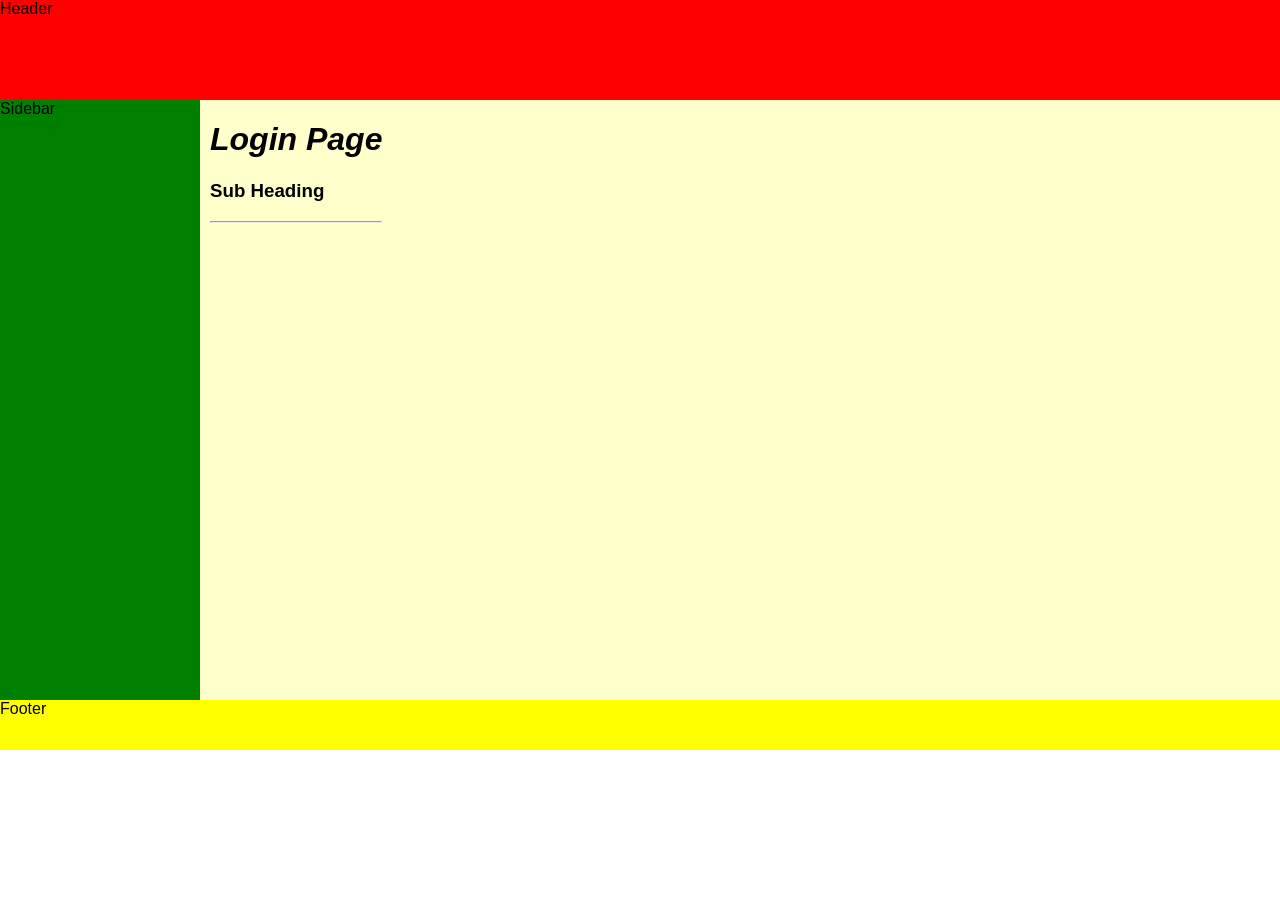
==== index_v1.html @ 5c4d1a58 "Add files via upload" ====
<!DOCTYPE html>
<html lang="en">

<head>
	<meta charset="utf-8">
		
	<meta name="Author" content="Mr Foulds">
	<meta name="Keywords" content="HTML, CSS, PHP, SQL, JavaScript">
	<meta name="Description" content="13CSI Music Database">
	
	<title>Music Database</title>
		
	<link rel="stylesheet" href="css/style.css"/>
			
</head>

	<!-- main webpage content starts here -->  
  <body>
  
	<div class="grid-container">
	
	<div class="header">Header</div>
	
	<div class="sidebar">Sidebar</div>
	
	<div class="content">
		<div class="scroll-area">
		
		<h1><center>Login Page</center></h1>
		
		<h3>Sub Heading</h3>
		<hr></hr>
		<p></p>
		</div>
    </div>
	
	<div class="footer">Footer</div>
    
	</div>
	
  </body>
</html>
---- css/style.css ----
/* CSS files add styling rules to your content */

body {
  font-family: helvetica, arial, sans-serif;
  margin: 0;
}

h1 {
  font-style: italic;
  color: #black;
}

.grid-container {
  display: grid;
  grid-template-columns: 200px auto;
  grid-template-rows: 100px 600px 50px;
  height: 100vh;
}

.header {
  box-sizing: border-box;
  background-color: red;
  grid-columns-start: 1;
  grid-column-end: span 3;
}

.sidebar {
  background-color: green;
}

.content {
  box-sizing: border-box;
  background-color: #ffffcc;
  position: relative;
  padding-left: 10px;
  grid-column-end: span 2;
}

.scroll-area {
  position: absolute;
  height: 100%;
  overflow: auto;
}

.footer {
  background-color: yellow;
  grid-column-end: span 3;
}
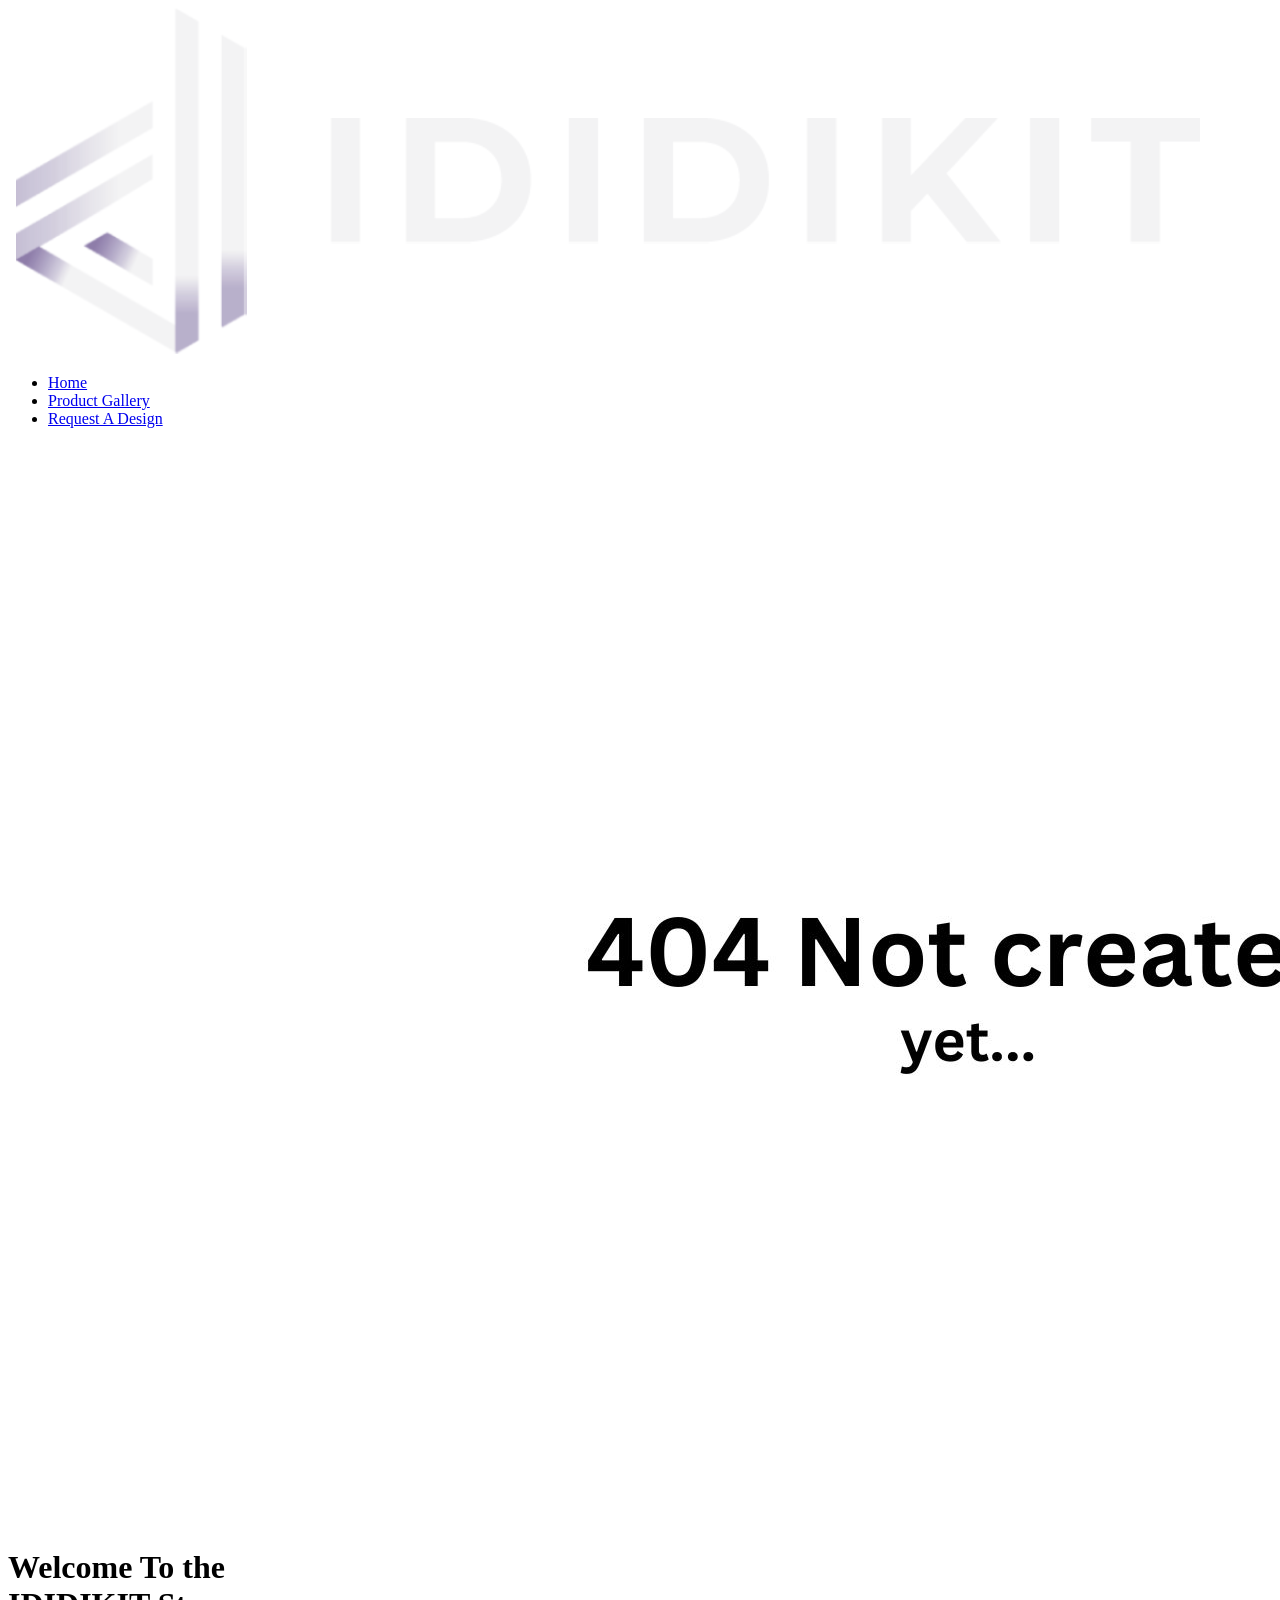
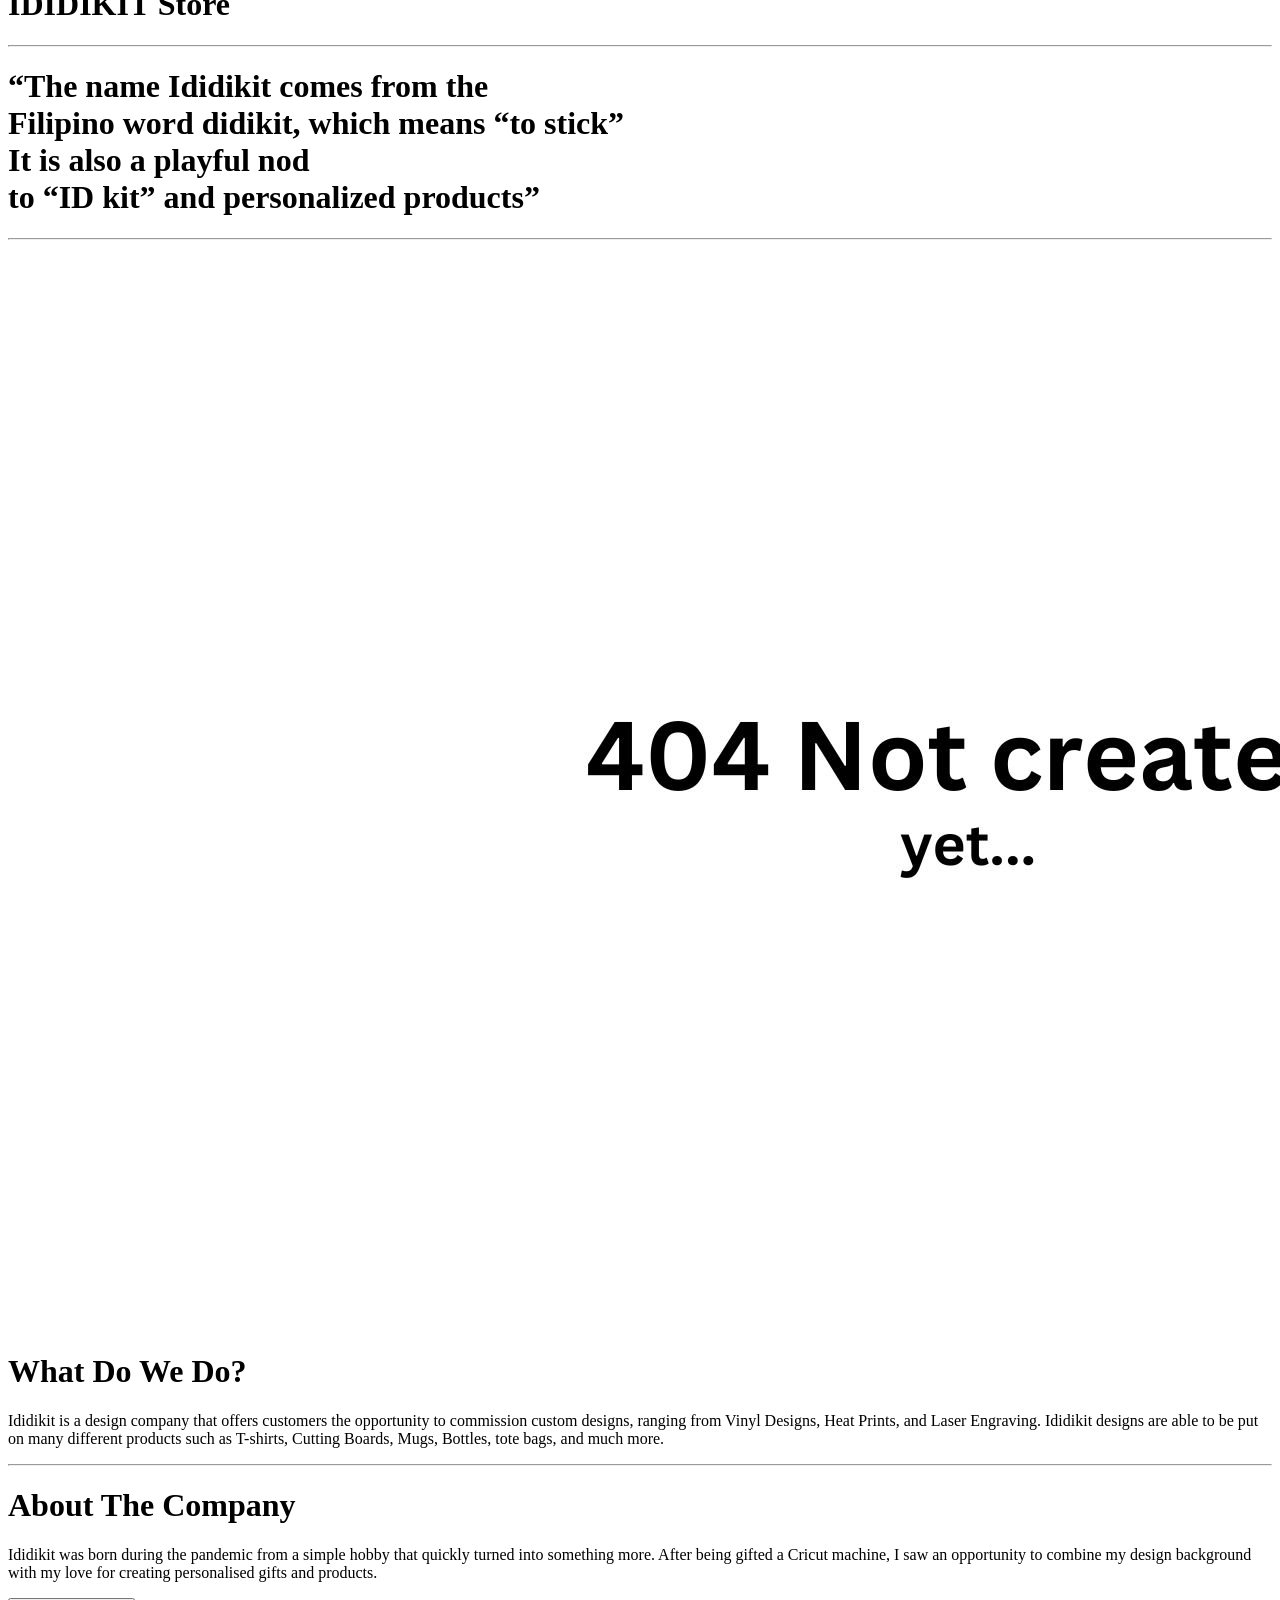
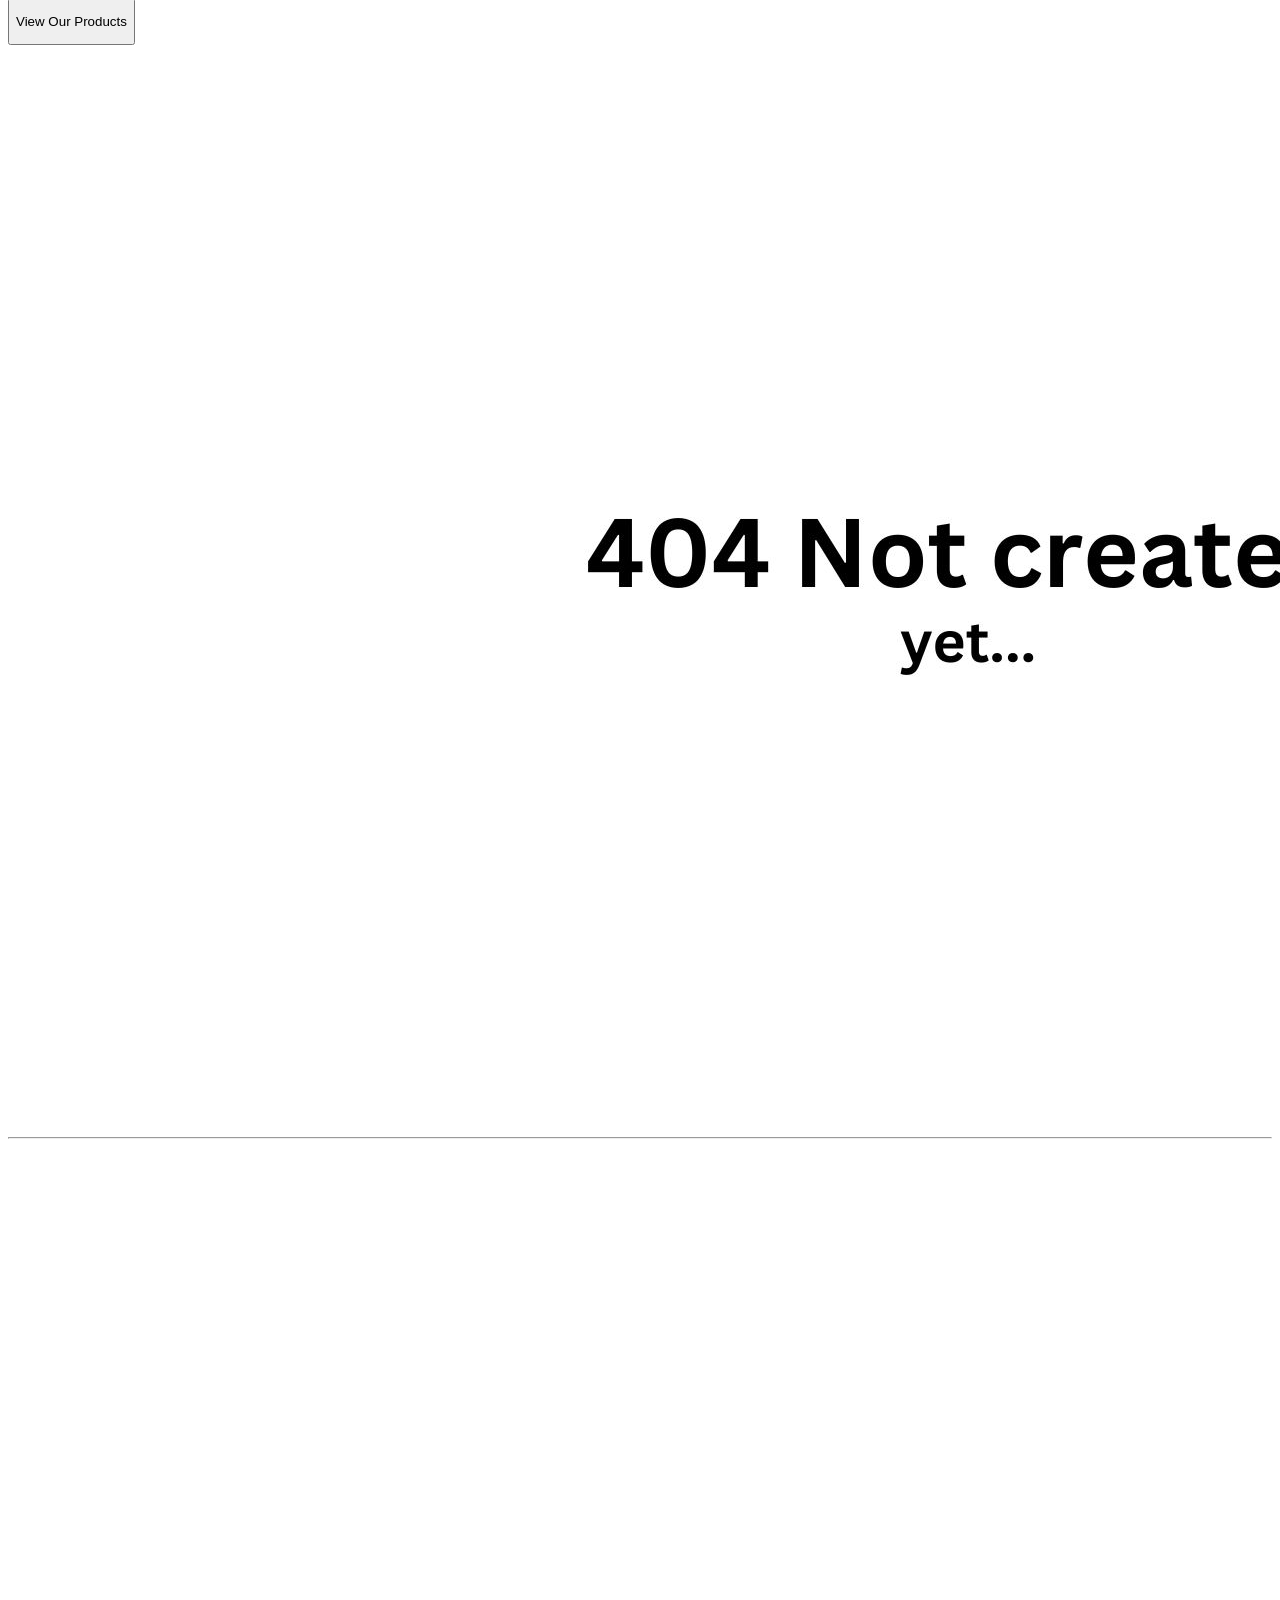
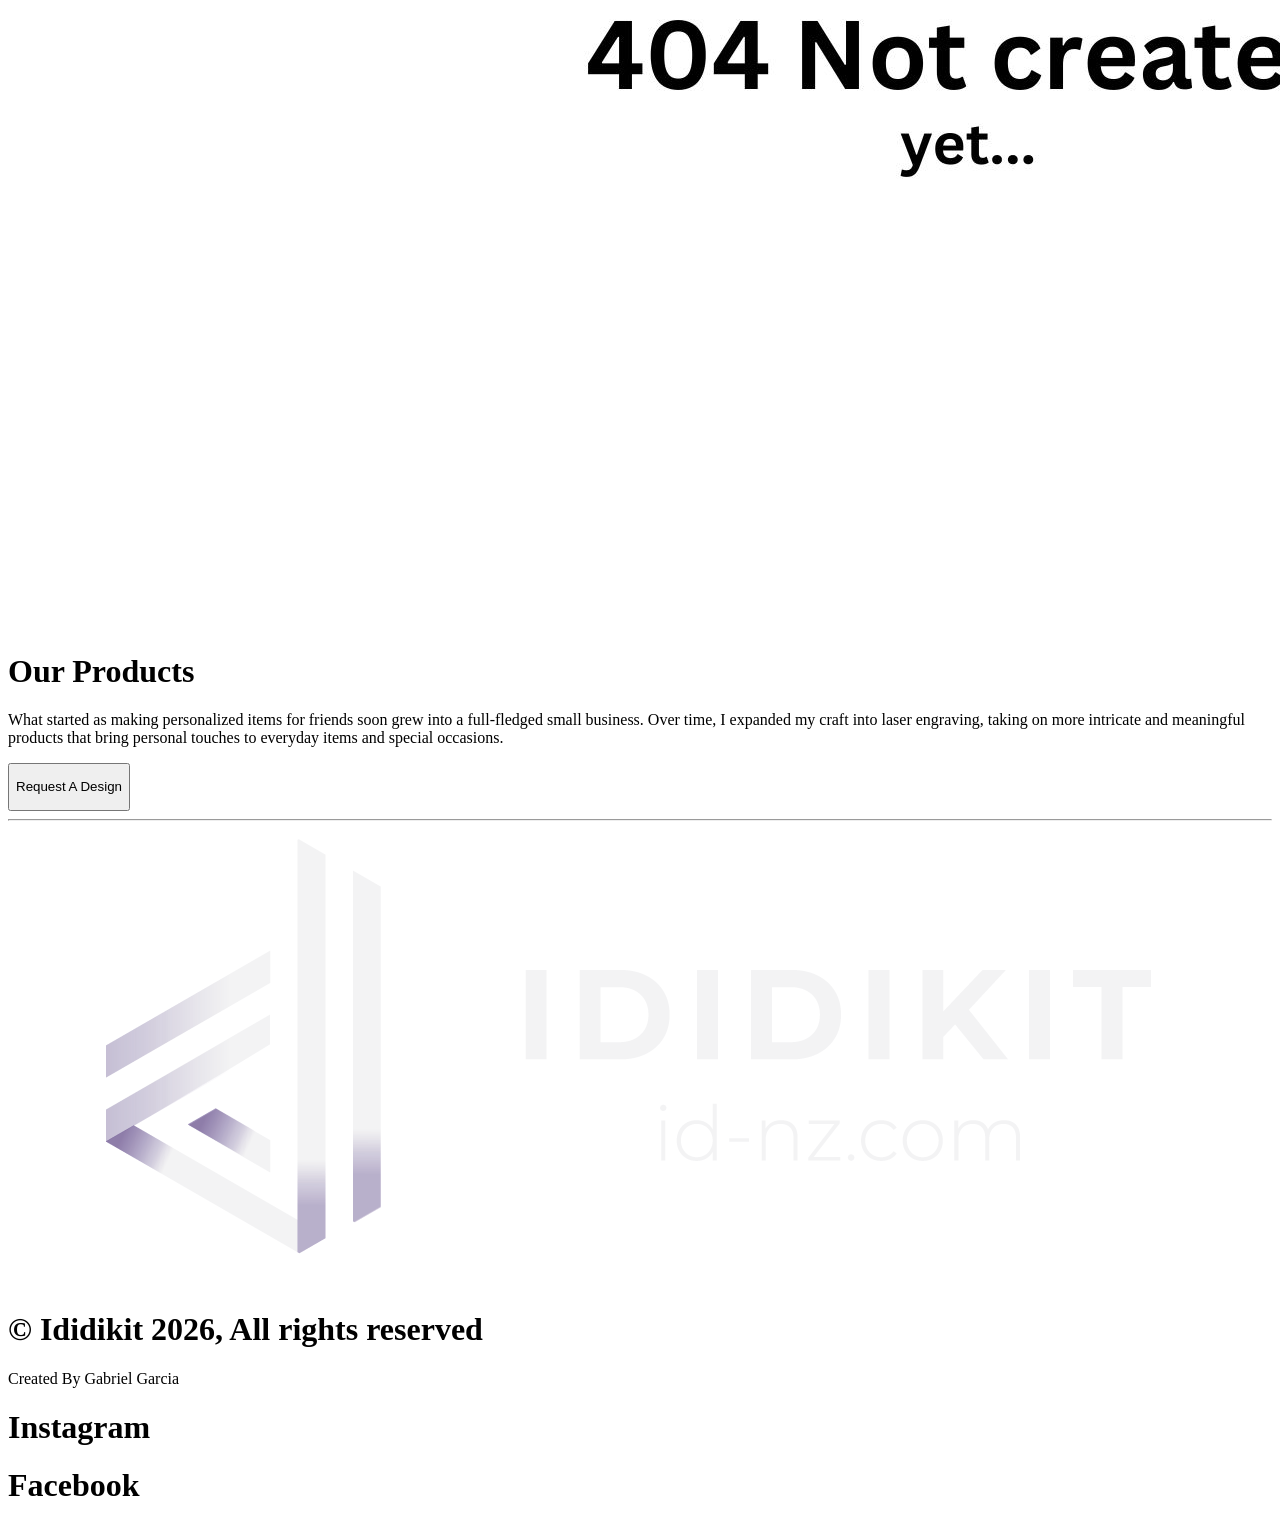
==== commit ea9a7129: "Update and rename index_V1.html to index_v1.html" ====
--- a/index_v1.html
+++ b/index_v1.html
@@ -1,42 +1,108 @@
-<!DOCTYPE html>
-<html lang="en">
-
-<head>
-	<meta charset="utf-8">
-		
-	<meta name="Author" content="Mr Foulds">
-	<meta name="Keywords" content="HTML, CSS, PHP, SQL, JavaScript">
-	<meta name="Description" content="13CSI Music Database">
-	
-	<title>Music Database</title>
-		
-	<link rel="stylesheet" href="css/style.css"/>
-			
-</head>
-
-	<!-- main webpage content starts here -->  
-  <body>
-  
-	<div class="grid-container">
-	
-	<div class="header">Header</div>
-	
-	<div class="sidebar">Sidebar</div>
-	
-	<div class="content">
-		<div class="scroll-area">
-		
-		<h1><center>Login Page</center></h1>
-		
-		<h3>Sub Heading</h3>
-		<hr></hr>
-		<p></p>
-		</div>
-    </div>
-	
-	<div class="footer">Footer</div>
-    
-	</div>
-	
-  </body>
-</html>+<!DOCTYPE HTML>
+<!-- 
+ Programmer: Gabriel Garcia
+ Date created: 10/06/25
+ Version: 0.1
+-->
+
+<html lang="en">  
+<head>
+    <title>IDIDIKIT Website</title><!-- Metadata and title -->
+    <link rel="icon" type="image/x-icon" href="" >
+        <meta charset="utf-8">	
+        <meta name="Keyword" content="Ididikit, NZ, Custom Design, Request, laser engraving, Vinyl Printing, Commission"/>
+        <meta name="Author" content="Gabriel Zeaph Garcia"/>
+        <meta name="Description" content="This website is made to showcase the products created by the NZ based company IDIDIKIT"/>
+        <meta name="Viewport" content="Width=Device-width, initial-scale=1"/>
+        <link rel="stylesheet" href="css/style_v1.css">  
+    </head>
+
+<Body>
+    <div class="grid-container">
+	<div class="nav" id="thetop">
+		<div><a href="index_V1.html"><img src="images\ididikitLogoHorizontal.png" alt="Ididikit Logo" id="idklogo"></a></div>
+		<div>    
+			<ul>
+				<li><div class="activepage"><a href="index_v1.html">Home</a></div></li>
+				<li><a href="index_v1.html">Product Gallery</a></li>
+				<li><a href="index_v1.html">Request A Design</a></li>
+			</ul>	
+		</div>   
+	</div> <!--nav div end -->
+		<div class="header">
+			<img src="images\404NotCreated.jpg" alt="Image of an IDIDIKIT Product" id="headerimage">
+			<div id="headertextbox">
+				<h1 id="headertext">Welcome To the<br> IDIDIKIT Store</h1>
+			</div>
+		</div> <!-- header div end -->
+        <div class="content">
+		
+		<hr>
+			<div id="quotetext">
+			<h1>“The name Ididikit comes from the <br> Filipino word didikit, which means “to stick” <br>It is also a playful nod <br>to “ID kit” and personalized products”</h1>
+			</div>
+		<hr>
+			<div class="textimgcontainer">
+				<div class="imagecontainerhomeLeft">
+				<img src="images\404NotCreated.jpg" alt="Image of an IDIDIKIT Product" id="Productimage">
+				</div>
+				<div class="textcontainercenter">
+					<h1>What Do We Do?</h1>
+					<p id="centertext">Ididikit is a design company that offers customers the opportunity to commission custom designs, ranging from Vinyl Designs, Heat Prints, and Laser Engraving. Ididikit designs are able to be put on many different products such as T-shirts, Cutting Boards, Mugs, Bottles, tote bags, and much more.</p>
+				</div>
+			</div>
+			<hr>
+		<div class="textimgcontainer">
+			<div class="textcontainer">
+				<h1>About The Company</h1>
+				<p>Ididikit was born during the pandemic from a simple hobby that quickly turned into something more. After being gifted a Cricut machine, I saw an opportunity to combine my design background with my love for creating personalised gifts and products.</p>
+
+				<div class="buttoncontainer"><button class="IDIDButton"><p>View Our Products</p></button></div>
+			</div>
+			<div class="imagecontainerhome">
+				<img src="images\404NotCreated.jpg" alt="Image of an IDIDIKIT Product" id="Productimage">
+			</div>
+		</div>
+		<hr>
+		
+		<div class="textimgcontainer">
+			<div class="imagecontainerhomeLeft">
+				<img src="images\404NotCreated.jpg" alt="Image of an IDIDIKIT Product" id="Productimage">
+			</div>
+			<div class="textcontainer">
+				<h1>Our Products</h1>
+				<p>What started as making personalized items for friends soon grew into a full-fledged small business. Over time, I expanded my craft into laser engraving, taking on more intricate and meaningful products that bring personal touches to everyday items and special occasions.</p>
+				<div class="buttoncontainer"><button class="IDIDButton"><p>Request A Design</p></button></div>
+			</div>
+		</div>
+		<hr>
+        </div> <!-- content div ending -->
+		
+        <div class="footer"><!-- this is the footer -->
+				<div class="footerelementbox">
+					<div id="footerimg">
+						<img src="images\ididikit-01.png" alt="Ididikit Long" id="IDimagefooter">
+					</div>
+
+					<div id="footertextflex">
+						<h1 class="footertextheader">&copy; Ididikit 2026, All rights reserved</h1>
+						<p class="footertext">Created By Gabriel Garcia</p>
+					</div>
+
+					<div class="footerflex">
+						<div class="footerlinkflex">
+							<h1 class="footertextheader">Instagram</h1></a>
+						</div>
+
+						<div class="footerlinkflex">
+							
+							<h1 class="footertextheader">Facebook</h1></a>
+						</div>
+					</div>
+				</div>
+		</div>
+
+    </div> <!-- grid contaner div end -->
+
+</Body>
+</html>
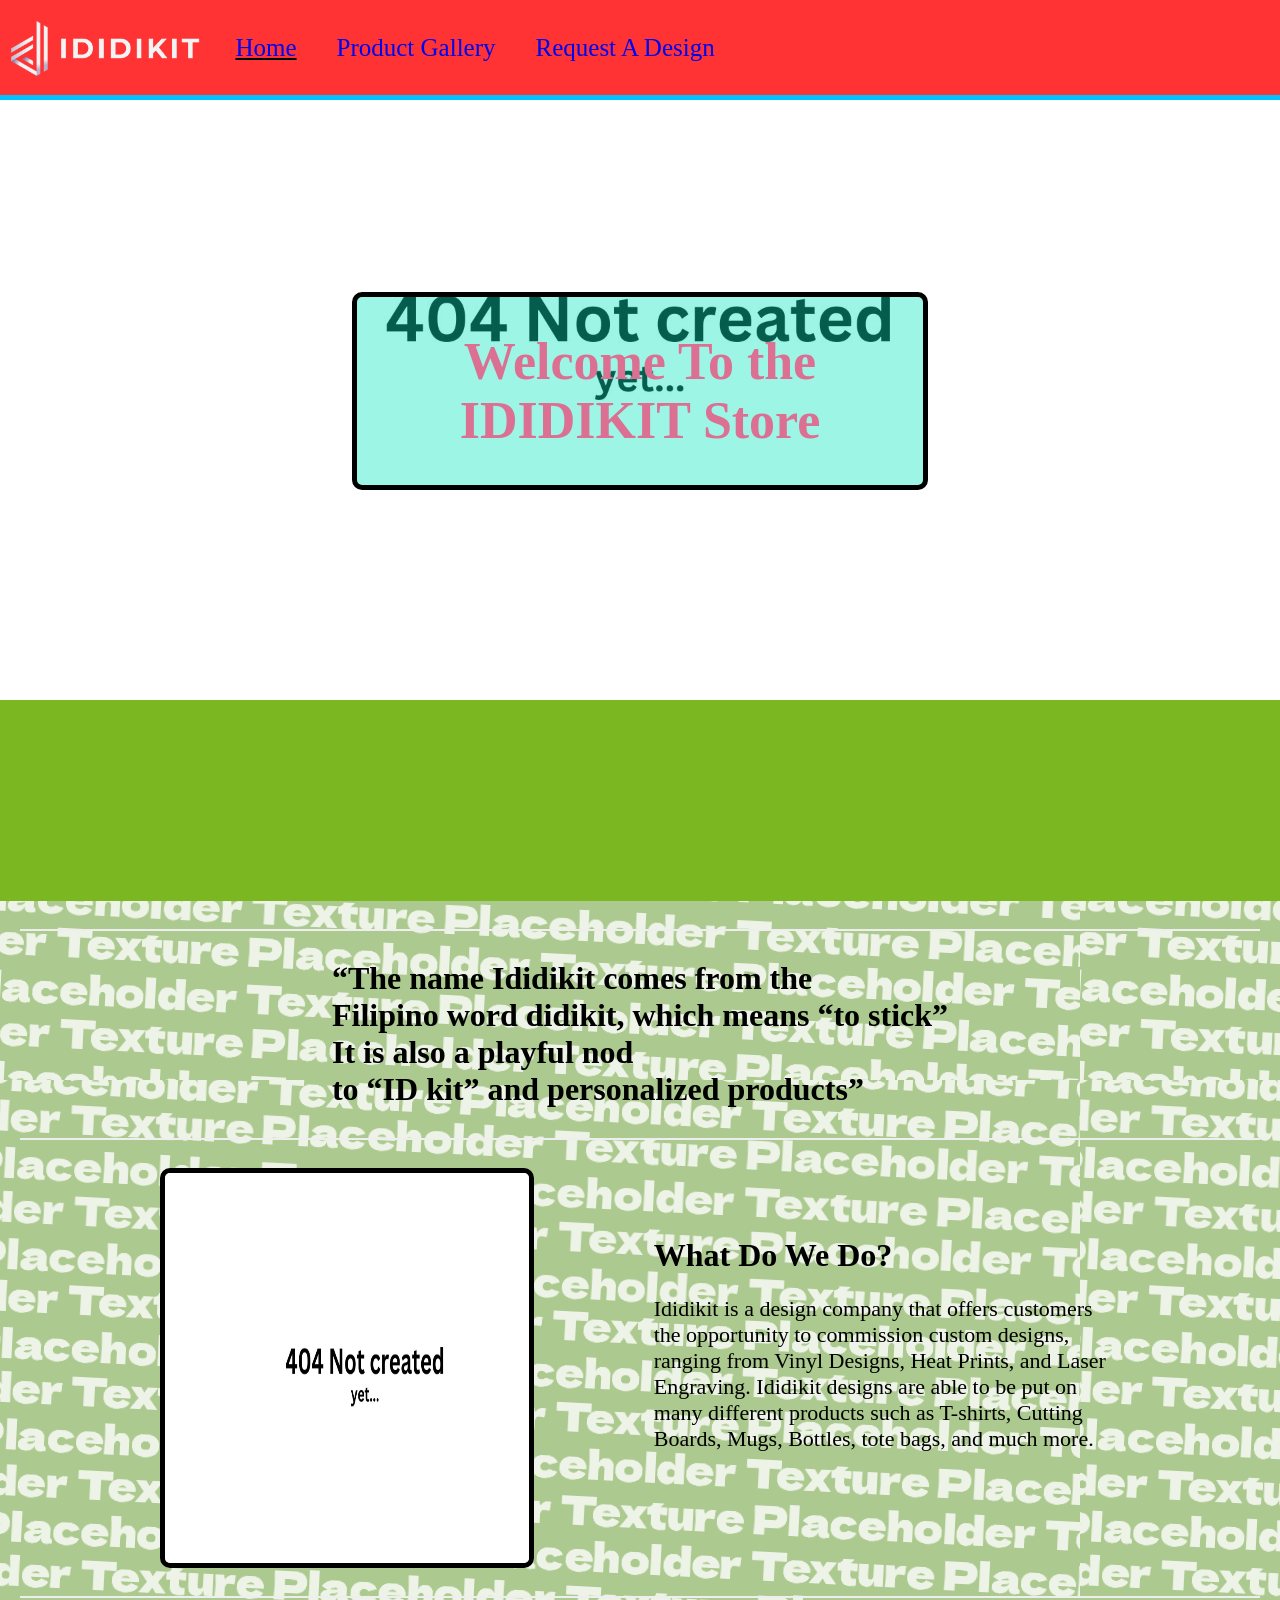
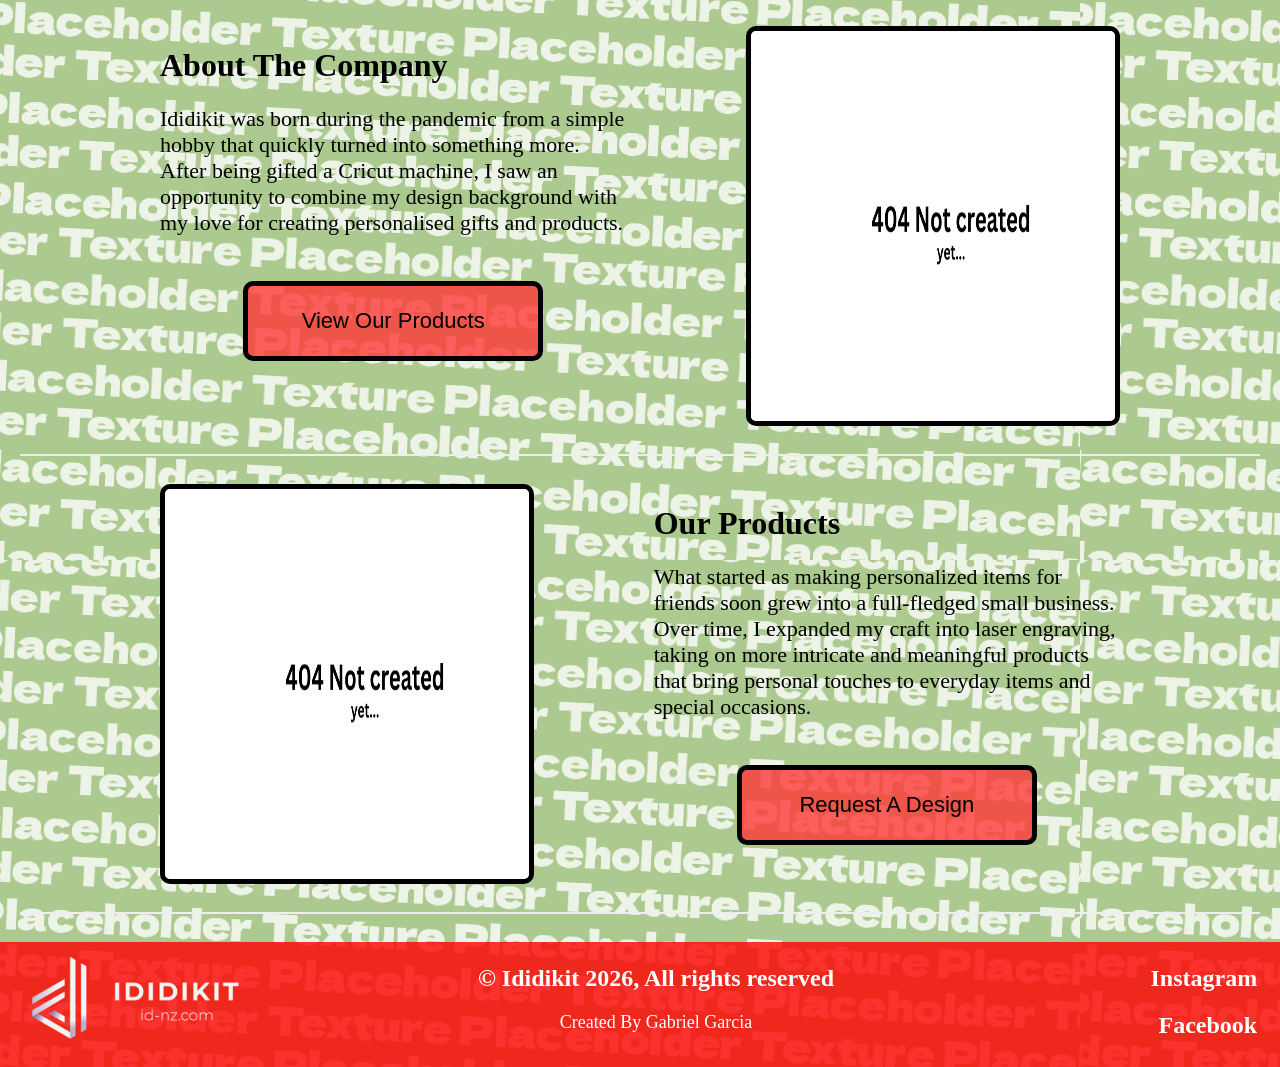
==== commit 718eb621: "Added stage 1 v1 files" ====
--- a/index_v1.html
+++ b/index_v1.html
@@ -20,7 +20,7 @@
 <Body>
     <div class="grid-container">
 	<div class="nav" id="thetop">
-		<div><a href="index_V1.html"><img src="images\ididikitLogoHorizontal.png" alt="Ididikit Logo" id="idklogo"></a></div>
+		<div><a href="index_v1.html"><img src="images\ididikitLogoHorizontal.png" alt="Ididikit Logo" id="idklogo"></a></div>
 		<div>    
 			<ul>
 				<li><div class="activepage"><a href="index_v1.html">Home</a></div></li>
@@ -105,4 +105,4 @@
     </div> <!-- grid contaner div end -->
 
 </Body>
-</html>
+</html>
--- a/css/style_v1.css
+++ b/css/style_v1.css
@@ -0,0 +1,369 @@
+
+
+/* variable fonts */
+:root{
+	--black: black;
+	--kccblue:#43A7DB;
+	--backtotop: #d33c1f ;
+	--backtotopshade: #a13520 ;
+	--kccgreen: #7BB720; 
+	--kccyellow: #f3b12b;
+	--tcred: #1A1853;
+	--tcblue: #BA2124;
+}
+
+/* controls grid sizes */
+.grid-container { 
+	display: grid;
+	grid-template-columns: auto;
+	grid-template-rows: 100px 89vh auto 125px;
+	height: 200px;
+	
+}
+
+body {
+	margin: 0;
+	background-color: #acc98f;
+	background-image: url(../images/Textureplaceholder.png);
+}
+
+.header {
+    box-sizing: border-box;
+	background-color: var(--kccgreen);
+	grid-column-start: 1;
+	grid-column-end: span 2;
+}
+
+.nav { 
+	box-sizing: border-box;
+	background-color: rgba(255, 0, 0, 0.8) ;
+	grid-column-start: 1;
+	grid-column-end: span 2;
+	z-index: 99;
+	border-bottom: 5px solid rgb(0, 195, 255);
+	align-items: center;
+	display: flex;
+}
+
+.content {
+	margin: 20px;
+	grid-column-end: span 2;
+}
+
+html {
+	scroll-behavior: smooth;
+}
+
+.activepage {
+	text-decoration: underline;
+}
+
+
+.footer {
+	background-color: rgba(255, 0, 0, 0.8);
+	grid-column-end: span 2;
+	padding-left: 10px;
+	text-align: center;
+	padding-top: 15px;
+	padding: 1%;
+	z-index: 4;
+	color: white;
+}
+
+ul {
+	display: inline;
+	list-style: none;
+	padding: 0px;
+}
+
+ul li {
+	font-size: 25px;
+	font-family: "Sigmar", serif;
+	font-weight: 100;
+	font-style: normal;
+	display: inline-block;
+	margin-right: -4px;
+	position: relative;
+	padding: 22.5px 20px 21.5px; /*styling the navbar */
+}
+
+a {
+	text-decoration: none;
+}
+
+p {
+	font-size: 22px;
+	margin-top: 0;
+}
+
+h1 {
+	font-size: 32px;
+}
+
+#IDimagefooter {
+	height: 90px;
+	width: auto;
+}
+
+
+
+a:hover{color:#b5b5b5}
+
+#headerimage {
+	position: absolute;
+    top: -20px;
+	height: auto;
+	width: 100%;
+}
+
+
+#idklogo {
+	height: 60px;
+    width: auto;
+    padding-top: 5px;
+	padding-left: 10px;
+	padding-right: 15px;
+}
+
+.footertext {
+ 	font-size: 18px;
+	margin: 10px;
+
+}
+
+.footertextheader {
+	font-size: 24px;
+	margin: 10px;
+}
+
+
+
+#headertextbox {
+
+    width: 45%;
+    background-color: rgba(12, 233, 189, 0.4);
+    z-index: 99;
+    position: relative;
+    margin-left: 27.5%;
+    margin-right: 27.5%;
+	margin-top: 15%;
+	border: 5px solid black;
+	border-radius: 10px;
+}
+
+#headertext {
+	color: palevioletred;
+	font-size: 52px;
+	text-align: center;
+
+}
+
+.imagecontainerhome {
+	height: 400px;
+	width: 400px;
+	overflow: hidden;
+	margin-right: 10%;
+	border-radius: 10px;
+	border: 5px solid black;
+}
+
+.imagecontainerhomeLeft {
+	height: 400px;
+	width: 400px;
+	overflow: hidden;
+	margin-left: 10%;
+	border-radius: 10px;
+	border: 5px solid black;
+}
+
+#Productimage{
+	height: 400px;
+	width: 400px;
+}
+
+.textimgcontainer {
+	display: flex;
+	justify-content: center;
+	padding: 20px;
+	justify-content: space-between;
+}
+
+.textcontainer {
+	width: 500px;
+	height: auto;
+	margin-left: 10%;
+	margin-right: 10%;
+}
+
+.textcontainercenter {
+	margin-top: 4%;
+	width: 500px;
+	height: auto;
+	margin-left: 10%;
+	margin-right: 10%;
+}
+
+.IDIDButton {
+	width: 300px;
+	height: 80px;
+	border: 5px solid black;
+	background-color: rgba(255, 57, 57, 0.8);
+	margin-top: 5%;
+	border-radius: 10px;
+}
+
+#quotetext {
+	display: flex;
+	justify-content: center;
+}
+
+.IDIDButton p{
+	margin: 0;
+}
+
+
+.IDIDButton:hover {
+	background-color: rgba(255, 57, 57, 1);
+}
+
+.buttoncontainer {
+	display: flex;
+	justify-content: center;
+}
+
+
+
+
+
+
+
+
+
+
+/* NO CLUE WHAT THIS DOES */
+
+* {
+	box-sizing: border-box;
+}
+
+
+
+hr {
+    border: 1px solid #eee;
+}
+
+nav a:visited{
+    color: rgb(255, 0, 64)#f60;
+}
+
+
+input[type=text], select, textarea {
+	width:100%;
+	padding: 12px;
+	border: 1px solid #ccc;
+	resize: vertical;
+}
+
+label {
+	padding: 12px 12px 12px 0;
+	display: inline-block;
+
+}
+
+input[type=submit] {
+	background-color: #4CAF50;
+	color: white;
+	padding: 12px 20px;
+	border: none;
+	cursor: pointer;
+	float: right;
+
+}
+
+input[type=submit]:hover {
+	background-color: #45a049;
+}
+
+.contact_container {
+
+	background-color: #f2f2f2;
+	padding: 20px;
+	font-family: "Roboto", sans-serif;
+}
+
+.column {
+	float: left;
+	width: 25%;
+	margin-top: 6px;
+}
+
+.column2 {
+	float: left;
+	width: 25%;
+	margin-top: 6px;
+
+}
+
+.row:after {
+	content: "";
+	display: table;
+	clear: both;
+}
+
+
+#footerimg {
+	width: 12.396vw;
+	display: flex;
+	justify-content: flex-start;
+}
+
+.footerlinkflex {
+	align-items: center;
+	display: flex;
+  	flex-direction: row;
+	justify-content: flex-end;
+}
+
+#tawafooterlogo {
+	height: 5.5vw;
+	width: auto;
+	padding-bottom:5%;
+}
+
+.footericon {
+	height: auto;
+	width: 2vw;
+	padding-right: 1%;
+}
+
+#footertextflex {
+	display:flex;
+  	flex-direction: column;
+	text-align: center;
+}
+
+.footerelementbox {
+	display: flex;
+  	flex-direction: row;
+	justify-content: space-between;
+}
+
+
+@media only screen and (max-width: 700px) {
+	nav ul li {
+		display: block;
+		margin-top: 1px;
+	}
+	
+	.column2 {
+		width: 100%;
+	}
+	
+	.column {
+		float: none;
+		width: 100%;
+	}
+	
+}
+/* NO CLUE WHAT THIS DOES */
+
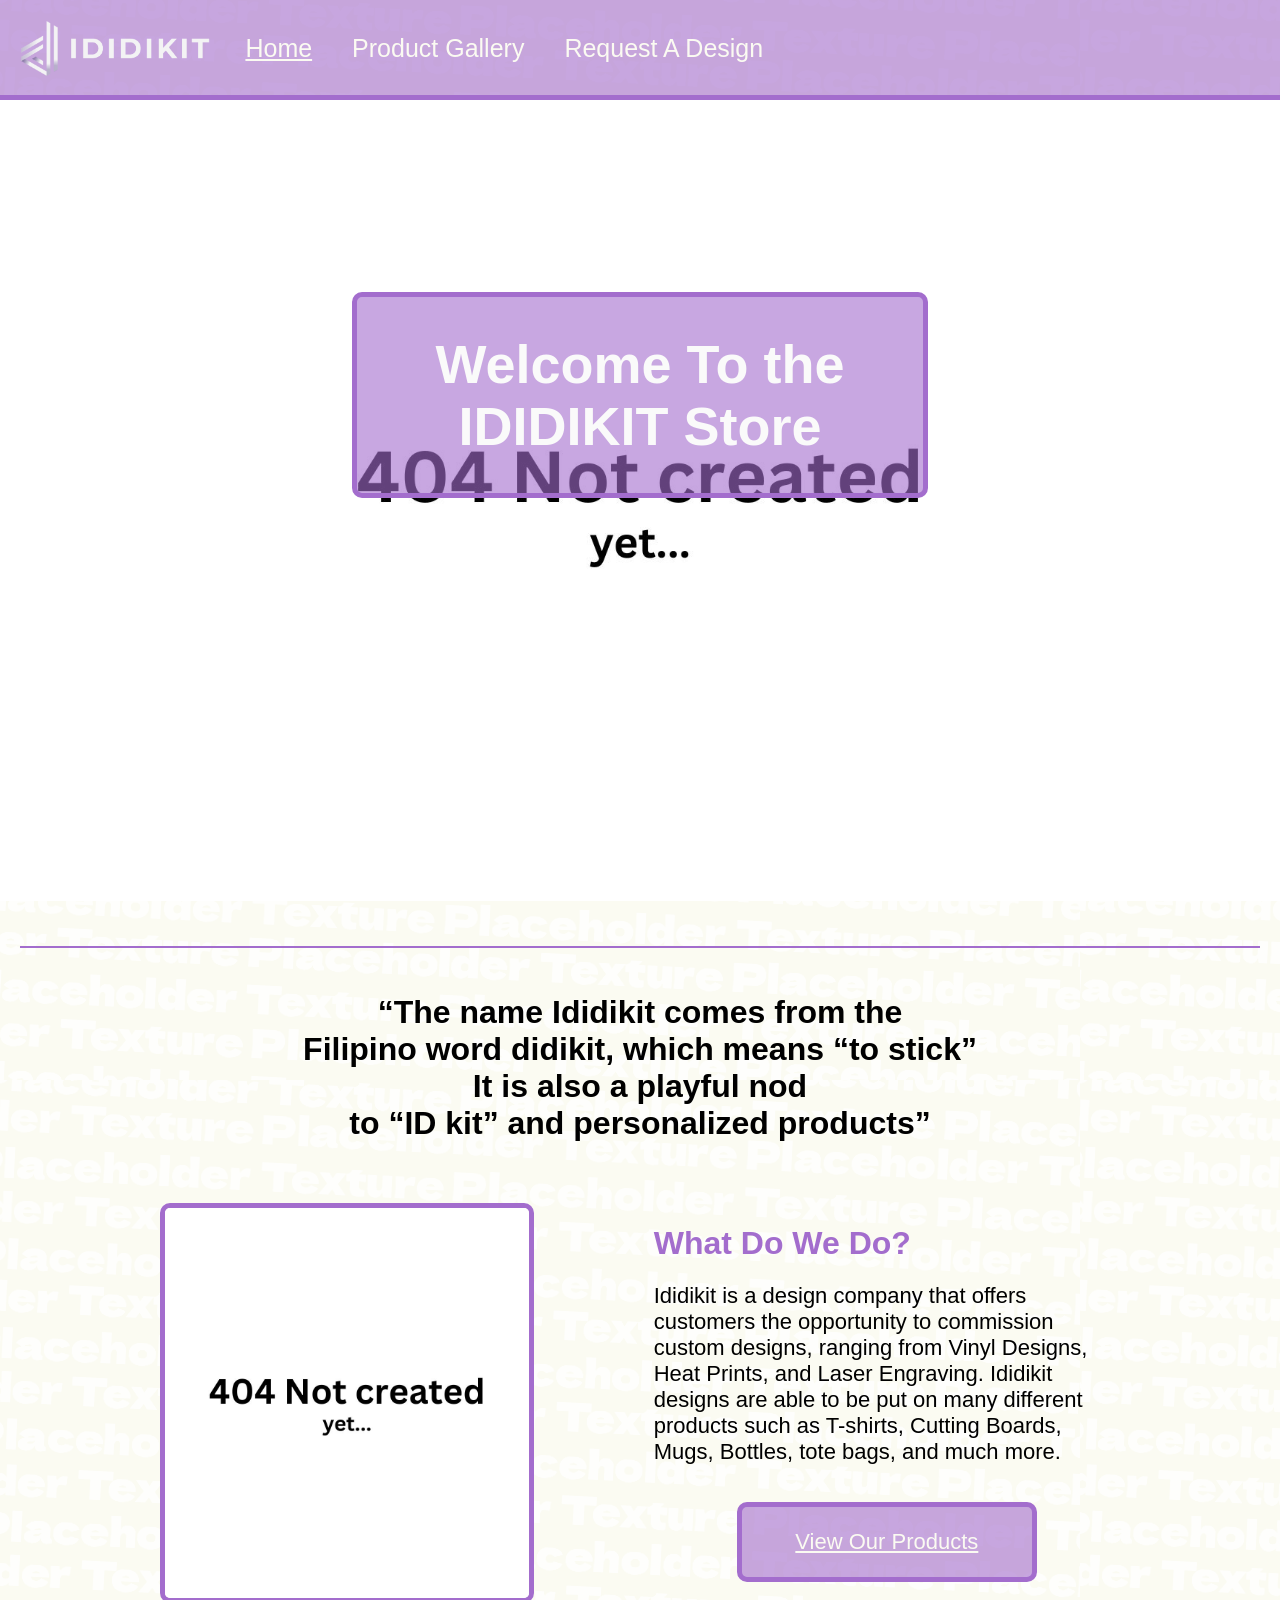
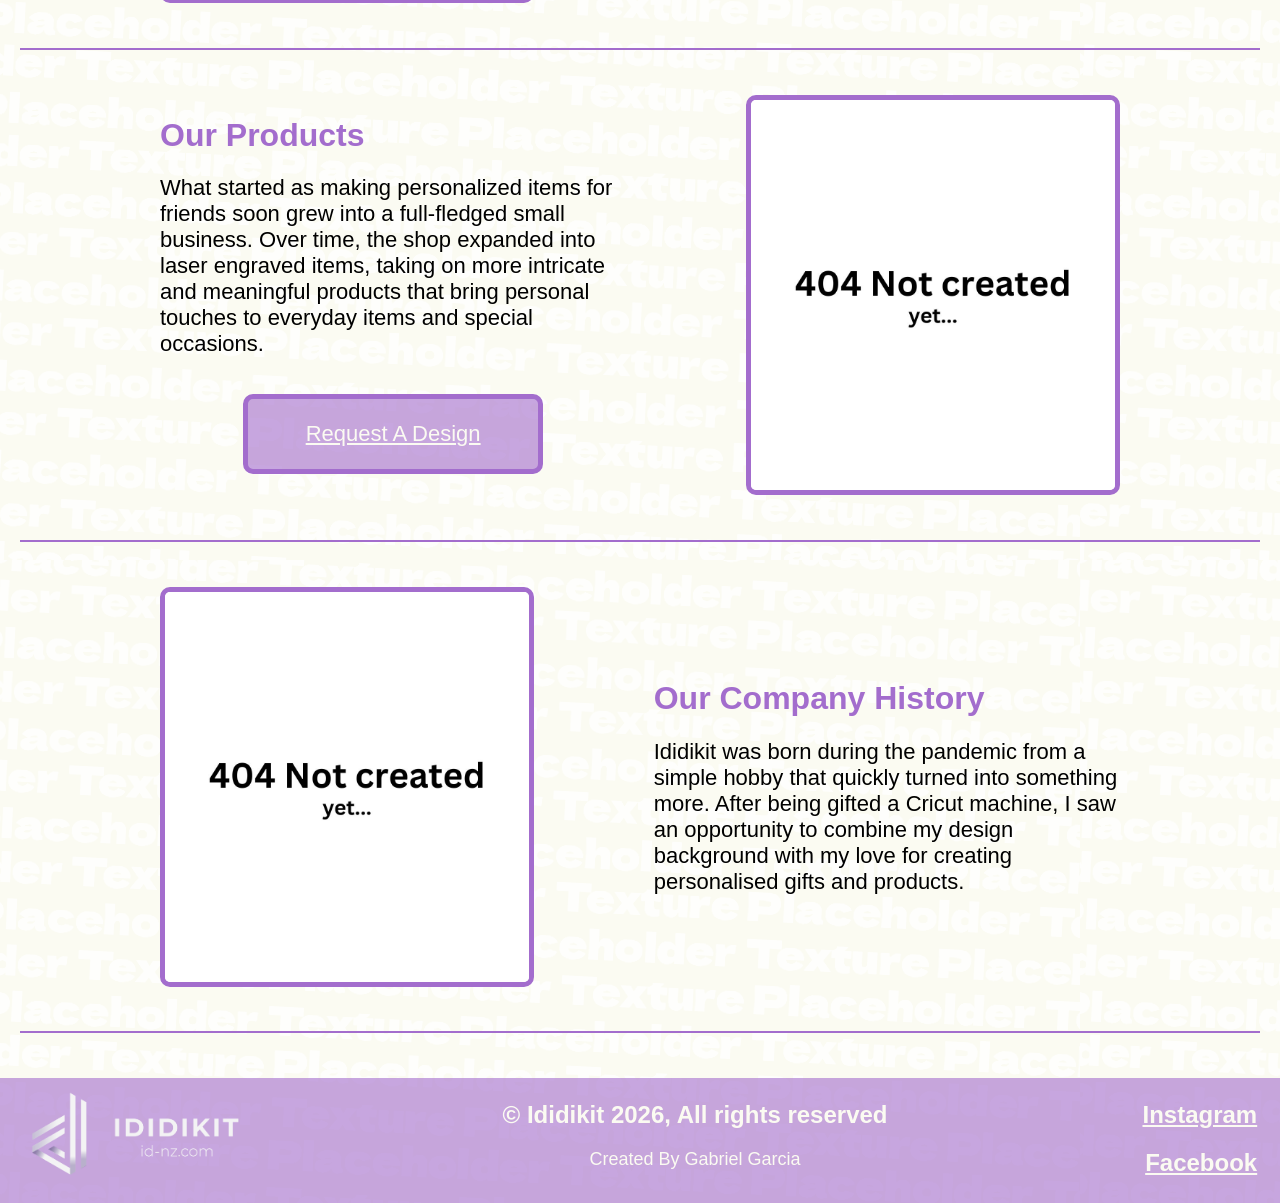
==== commit 5eab7e0f: "Added stage 2 v1 files" ====
--- a/index_v1.html
+++ b/index_v1.html
@@ -15,64 +15,90 @@
         <meta name="Description" content="This website is made to showcase the products created by the NZ based company IDIDIKIT"/>
         <meta name="Viewport" content="Width=Device-width, initial-scale=1"/>
         <link rel="stylesheet" href="css/style_v1.css">  
-    </head>
+</head>
 
 <Body>
     <div class="grid-container">
 	<div class="nav" id="thetop">
-		<div><a href="index_v1.html"><img src="images\ididikitLogoHorizontal.png" alt="Ididikit Logo" id="idklogo"></a></div>
-		<div>    
-			<ul>
-				<li><div class="activepage"><a href="index_v1.html">Home</a></div></li>
-				<li><a href="index_v1.html">Product Gallery</a></li>
-				<li><a href="index_v1.html">Request A Design</a></li>
-			</ul>	
-		</div>   
+		<div id="navbar">
+			<div><a href="index_v1.html"><img src="images\ididikitLogoHorizontal.png" alt="Ididikit Logo" id="idklogo"></a></div>
+			<div>    
+				<ul>
+					<li><div class="activepage"><a href="index_v1.html" class="navtext">Home</a></div></li>
+					<li><a href="page2_v1.html" class="navtext">Product Gallery</a></li>
+					<li><a href="contact_v1.php" class="navtext">Request A Design</a></li>
+				</ul>	
+			</div> 
+		</div>
+		<div id="burgermenu">
+			<div id="menuToggle">
+				<input type="checkbox">
+				<span></span>
+				<span></span>
+				<span></span>
+					<ul id="menu">
+						<li>
+							<ul id="navflex">
+								<li><div class="activepage"><a href="index_v1.html" class="navtext">Home</a></div></li>
+								<li><a href="page2_v1.html" class="navtext">Product Gallery</a></li>
+								<li><a href="contact_v1.php" class="navtext">Request A Design</a></li>
+
+							</ul>
+						</li>
+					</ul>		
+			</div><!--menutoggle div end -->
+		</div><!--burger menu div end -->
+		<div id="logo"><img src="images\ididikitLogoHorizontal.png" alt="Ididikit logo" id="idlogo"></div>
 	</div> <!--nav div end -->
+	
 		<div class="header">
-			<img src="images\404NotCreated.jpg" alt="Image of an IDIDIKIT Product" id="headerimage">
+			<!-- <img src="images\404NotCreated.jpg" alt="Image of an IDIDIKIT Product" id="headerimage"> -->
 			<div id="headertextbox">
 				<h1 id="headertext">Welcome To the<br> IDIDIKIT Store</h1>
 			</div>
 		</div> <!-- header div end -->
+		<script type="text/javascript" src="js/myscript.js"></script>	
         <div class="content">
 		
 		<hr>
+		<div class="contentboundry">
 			<div id="quotetext">
-			<h1>“The name Ididikit comes from the <br> Filipino word didikit, which means “to stick” <br>It is also a playful nod <br>to “ID kit” and personalized products”</h1>
+				<h1>“The name Ididikit comes from the <br> Filipino word didikit, which means “to stick” <br>It is also a playful nod <br>to “ID kit” and personalized products”</h1>
 			</div>
-		<hr>
 			<div class="textimgcontainer">
 				<div class="imagecontainerhomeLeft">
-				<img src="images\404NotCreated.jpg" alt="Image of an IDIDIKIT Product" id="Productimage">
+				<img src="images\404NotCreated.jpg" alt="Image of an IDIDIKIT Product" id="productimage">
 				</div>
-				<div class="textcontainercenter">
-					<h1>What Do We Do?</h1>
-					<p id="centertext">Ididikit is a design company that offers customers the opportunity to commission custom designs, ranging from Vinyl Designs, Heat Prints, and Laser Engraving. Ididikit designs are able to be put on many different products such as T-shirts, Cutting Boards, Mugs, Bottles, tote bags, and much more.</p>
-				</div>
-			</div>
-			<hr>
-		<div class="textimgcontainer">
-			<div class="textcontainer">
-				<h1>About The Company</h1>
-				<p>Ididikit was born during the pandemic from a simple hobby that quickly turned into something more. After being gifted a Cricut machine, I saw an opportunity to combine my design background with my love for creating personalised gifts and products.</p>
-
-				<div class="buttoncontainer"><button class="IDIDButton"><p>View Our Products</p></button></div>
-			</div>
-			<div class="imagecontainerhome">
-				<img src="images\404NotCreated.jpg" alt="Image of an IDIDIKIT Product" id="Productimage">
+				<div class="textcontainer">
+					<h1 class="infoheader">What Do We Do?</h1>
+					<p>Ididikit is a design company that offers customers the opportunity to commission custom designs, ranging from Vinyl Designs, Heat Prints, and Laser Engraving. Ididikit designs are able to be put on many different products such as T-shirts, Cutting Boards, Mugs, Bottles, tote bags, and much more.</p>
+					<div class="buttoncontainer"><a href="page2_v1.html" class="navtext"><button class="idbutton"><p>View Our Products</p></button></a></div>
+				</div>	
 			</div>
 		</div>
 		<hr>
-		
-		<div class="textimgcontainer">
-			<div class="imagecontainerhomeLeft">
-				<img src="images\404NotCreated.jpg" alt="Image of an IDIDIKIT Product" id="Productimage">
+		<div class="contentboundry">
+			<div class="textimgcontainer">
+				<div class="textcontainer">
+					<h1 class="infoheader">Our Products</h1>
+					<p>What started as making personalized items for friends soon grew into a full-fledged small business. Over time, the shop expanded into laser engraved items, taking on more intricate and meaningful products that bring personal touches to everyday items and special occasions.</p>
+					<div class="buttoncontainer"><a href="contact_v1.php" class="navtext"><button class="idbutton"><p>Request A Design</p></button></a></div>
+				</div>
+				<div class="imagecontainerhome">
+					<img src="images\404NotCreated.jpg" alt="Image of an IDIDIKIT Product" id="productimage">
+				</div>
 			</div>
-			<div class="textcontainer">
-				<h1>Our Products</h1>
-				<p>What started as making personalized items for friends soon grew into a full-fledged small business. Over time, I expanded my craft into laser engraving, taking on more intricate and meaningful products that bring personal touches to everyday items and special occasions.</p>
-				<div class="buttoncontainer"><button class="IDIDButton"><p>Request A Design</p></button></div>
+		</div>
+		<hr>
+		<div class="contentboundry">
+			<div class="textimgcontainer">
+				<div class="imagecontainerhomeLeft">
+					<img src="images\404NotCreated.jpg" alt="Image of an IDIDIKIT Product" id="productimage">
+				</div>
+				<div class="textcontainercenter">
+					<h1 class="infoheader">Our Company History</h1>
+					<p id="centertext">Ididikit was born during the pandemic from a simple hobby that quickly turned into something more. After being gifted a Cricut machine, I saw an opportunity to combine my design background with my love for creating personalised gifts and products.</p>
+				</div>
 			</div>
 		</div>
 		<hr>
@@ -81,7 +107,7 @@
         <div class="footer"><!-- this is the footer -->
 				<div class="footerelementbox">
 					<div id="footerimg">
-						<img src="images\ididikit-01.png" alt="Ididikit Long" id="IDimagefooter">
+						<img src="images\ididikit-01.png" alt="Ididikit Long" id="idimagefooter">
 					</div>
 
 					<div id="footertextflex">
@@ -91,12 +117,11 @@
 
 					<div class="footerflex">
 						<div class="footerlinkflex">
-							<h1 class="footertextheader">Instagram</h1></a>
+							<a><h1 class="footerlink">Instagram</h1></a>
 						</div>
 
-						<div class="footerlinkflex">
-							
-							<h1 class="footertextheader">Facebook</h1></a>
+						<div class="footerlinkflex">	
+							<a><h1 class="footerlink">Facebook</h1></a>
 						</div>
 					</div>
 				</div>
--- a/css/style_v1.css
+++ b/css/style_v1.css
@@ -1,15 +1,12 @@
-
+@import url('https://fonts.googleapis.com/css2?family=Inter:ital,opsz@0,14..32;1,14..32&display=swap');
 
 /* variable fonts */
 :root{
-	--black: black;
-	--kccblue:#43A7DB;
-	--backtotop: #d33c1f ;
-	--backtotopshade: #a13520 ;
-	--kccgreen: #7BB720; 
-	--kccyellow: #f3b12b;
-	--tcred: #1A1853;
-	--tcblue: #BA2124;
+	--idpurple: #A36DCD;
+	--idgrey: #515151;
+	--idwhite: #FBFBF2;
+	--idpurpleopacity07: rgba(163, 109, 205, 0.7);
+	--idpurpleopacity06: rgba(163, 109, 205, 0.6);
 }
 
 /* controls grid sizes */
@@ -23,26 +20,38 @@
 
 body {
 	margin: 0;
-	background-color: #acc98f;
+	background-color: var(--idwhite);
 	background-image: url(../images/Textureplaceholder.png);
+	overflow-x: hidden
 }
 
 .header {
     box-sizing: border-box;
-	background-color: var(--kccgreen);
+	background-color: var(--idpurple);
 	grid-column-start: 1;
 	grid-column-end: span 2;
+	background-image: url(../images/404NotCreated.jpg);
+	background-repeat: no-repeat;
+	background-position: center;
+	background-size: cover;
 }
 
 .nav { 
 	box-sizing: border-box;
-	background-color: rgba(255, 0, 0, 0.8) ;
+	background-color: var(--idpurpleopacity06);
 	grid-column-start: 1;
 	grid-column-end: span 2;
 	z-index: 99;
-	border-bottom: 5px solid rgb(0, 195, 255);
+	border-bottom: 5px solid var(--idpurple);
 	align-items: center;
-	display: flex;
+	color: var(--idwhite);
+	display: flex;
+}
+
+#navbar {
+	display: flex;
+	width: 100%;
+	align-items: center;
 }
 
 .content {
@@ -54,26 +63,23 @@
 	scroll-behavior: smooth;
 }
 
-.activepage {
-	text-decoration: underline;
-}
-
-
 .footer {
-	background-color: rgba(255, 0, 0, 0.8);
+	background-color: var(--idpurpleopacity06);
 	grid-column-end: span 2;
 	padding-left: 10px;
 	text-align: center;
 	padding-top: 15px;
 	padding: 1%;
 	z-index: 4;
-	color: white;
+	color: var(--idwhite);
 }
 
 ul {
-	display: inline;
+	display: block;
 	list-style: none;
 	padding: 0px;
+	color: var(--idwhite);
+	
 }
 
 ul li {
@@ -84,44 +90,58 @@
 	display: inline-block;
 	margin-right: -4px;
 	position: relative;
-	padding: 22.5px 20px 21.5px; /*styling the navbar */
+	padding: 22.5px 20px 21.5px; 
 }
 
 a {
 	text-decoration: none;
+	color: var(--idwhite);
+	font-family: "Inter", sans-serif;
+  	font-optical-sizing: auto;
+	font-weight: 400;
+  	font-style: normal;
 }
 
 p {
 	font-size: 22px;
 	margin-top: 0;
+	font-family: "Inter", sans-serif;
+ 	font-optical-sizing: auto;
+  	font-weight: 400;
+  	font-style: normal;
 }
 
 h1 {
 	font-size: 32px;
-}
-
-#IDimagefooter {
+	font-family: "Inter", sans-serif;
+  	font-optical-sizing: auto;
+  	font-weight: 800;
+  	font-style: normal;
+
+
+}
+
+#idimagefooter {
 	height: 90px;
 	width: auto;
 }
 
-
-
-a:hover{color:#b5b5b5}
-
-#headerimage {
-	position: absolute;
-    top: -20px;
-	height: auto;
-	width: 100%;
-}
-
+a:hover{
+	color:var(--idpurple);
+}
+
+.activepage {
+	text-decoration: underline;
+}
+.activepage:hover{
+	color:var(--idpurple);
+}
 
 #idklogo {
 	height: 60px;
     width: auto;
     padding-top: 5px;
-	padding-left: 10px;
+	padding-left: 20px;
 	padding-right: 15px;
 }
 
@@ -136,26 +156,32 @@
 	margin: 10px;
 }
 
-
+.footerlink {
+	font-size: 24px;
+	margin: 10px;
+	text-decoration: underline;
+}
 
 #headertextbox {
-
     width: 45%;
-    background-color: rgba(12, 233, 189, 0.4);
+    background-color: var(--idpurpleopacity06);
     z-index: 99;
     position: relative;
     margin-left: 27.5%;
     margin-right: 27.5%;
 	margin-top: 15%;
-	border: 5px solid black;
+	border: 5px solid var(--idpurple);
 	border-radius: 10px;
 }
 
 #headertext {
-	color: palevioletred;
-	font-size: 52px;
+	color: #fafafa;
+	font-size: 54px;
 	text-align: center;
-
+}
+.infoheader {
+
+	color: var(--idpurple);
 }
 
 .imagecontainerhome {
@@ -164,7 +190,9 @@
 	overflow: hidden;
 	margin-right: 10%;
 	border-radius: 10px;
-	border: 5px solid black;
+	border: 5px solid var(--idpurple);
+	display: flex;
+    justify-content: center;
 }
 
 .imagecontainerhomeLeft {
@@ -173,12 +201,13 @@
 	overflow: hidden;
 	margin-left: 10%;
 	border-radius: 10px;
-	border: 5px solid black;
-}
-
-#Productimage{
-	height: 400px;
-	width: 400px;
+	border: 5px solid var(--idpurple);
+	display: flex;
+    justify-content: center;	
+}
+
+#productimage{
+	height: 100%;
 }
 
 .textimgcontainer {
@@ -196,72 +225,488 @@
 }
 
 .textcontainercenter {
-	margin-top: 4%;
+	margin-top: 6%;
 	width: 500px;
 	height: auto;
 	margin-left: 10%;
 	margin-right: 10%;
 }
 
-.IDIDButton {
+#logo {
+	display: none;
+}
+
+.idbutton {
 	width: 300px;
 	height: 80px;
-	border: 5px solid black;
-	background-color: rgba(255, 57, 57, 0.8);
+	border: 5px solid var(--idpurple);
+	background-color: var(--idpurpleopacity06);
 	margin-top: 5%;
 	border-radius: 10px;
-}
+	text-decoration: underline;
+	transition: 0.2s;
+	color: var(--idwhite);
+}
+
+
+
+/* Image Carousel css*/
+* {box-sizing: border-box}
+
+img {vertical-align: center;}
+
+/* Slideshow container */
+.slideshow-container {
+	width: 50vw;
+	position: relative;
+	border-radius: 10px;
+	margin-left: 60px;
+	margin-top: 10px;
+}
+
+/* Next & previous buttons */
+.prev, .next {
+	cursor: pointer;
+	position: absolute;
+	top: 50%;
+	width: auto;
+	padding: 1.5vw;
+	margin-top: -22px;
+	color: white;
+	font-weight: bold;
+	font-size: 1.5vw;
+	transition: 0.6s ease;
+	border-radius: 0 3px 3px 0;
+	border: 5px solid var(--idpurple);
+	user-select: none;
+	background-color: var(--idpurpleopacity06);
+}
+
+/* Position the "next button" to the right */
+.next {
+ 	right: 0;
+	border-radius: 0 500px 500px 0;
+	right: -65px;
+	top: 145px;
+	
+}
+
+.prev {
+ 	left: -65px;
+	border-radius: 500px 0 0 500px;
+	top: 145px;
+}
+
+/* On hover, add a black background color with a little bit see-through */
+.prev:hover, .next:hover {
+  	background-color: var(--tcblue);
+}
+
+/* Number text (1/3 etc) */
+.numbertext {
+  	color: #f2f2f2;
+  	font-size: 12px;
+  	padding: 8px 12px;
+  	position: absolute;
+  	top: 0;
+}
+
+/* The dots/bullets/indicators */
+.dot {
+  	cursor: pointer;
+  	height: 15px;
+  	width: 15px;
+ 	margin: 0 2px;
+  	border-radius: 50%;
+  	display: inline-block;
+  	transition: background-color 0.6s ease;
+	border-style: solid;
+}
+
+#dots {
+	padding-top: 20px;
+}
+
+.active, .dot:hover {
+  	background-color: black;
+}
+
+/* Fading animation */
+.fade {
+  	animation-name: fade;
+  	animation-duration: 1.5s;
+}
+
+@keyframes fade {
+  	from {opacity: .4} 
+  	to {opacity: 1}
+}
+
+/* On smaller screens, decrease text size */
+@media only screen and (max-width: 300px) {
+  .prev, .next,.text {font-size: 11px}
+}
+
+/* Image Carousel css end*/
+
+a #navtext:hover {
+	color:var(--idwhite);
+}
+
+.carouselimg {
+	display: flex;
+	justify-content: center;
+	overflow: hidden;
+	
+}
+
+.carouselimgcontainer {
+	width: 345px;
+	height: 300px;
+	border: 5px solid var(--idpurple);
+	border-radius: 10px;
+}
+
+#box1 {
+	margin-right:10px;
+}
+
+#box2 {
+	margin-left:10px;
+}
+
+.carouseltextcontainer {
+	justify-content: center;
+	display: flex;
+}
+
+.carouseltext {
+	width: 300px;
+	margin-left: 30px;
+	margin-right: 40px;
+}
+
+
+#carouselflex {
+	display: flex;
+    flex-direction: row;
+    justify-content: space-around;
+    margin-left: 15px;
+    margin-right: 15px;
+}
+
 
 #quotetext {
 	display: flex;
 	justify-content: center;
-}
-
-.IDIDButton p{
+	text-align: center;
+	padding-bottom: 20px;
+}
+
+.idbutton p{
 	margin: 0;
 }
 
 
-.IDIDButton:hover {
-	background-color: rgba(255, 57, 57, 1);
+.idbutton:hover {
+	background-color: var(--idpurple);
 }
 
 .buttoncontainer {
 	display: flex;
 	justify-content: center;
 }
-
-
-
-
-
-
-
-
-
-
-/* NO CLUE WHAT THIS DOES */
-
-* {
-	box-sizing: border-box;
-}
-
-
-
+	
 hr {
-    border: 1px solid #eee;
-}
-
-nav a:visited{
-    color: rgb(255, 0, 64)#f60;
-}
+    border: 1px solid var(--idpurple);
+	margin-top: 2%;
+	margin-bottom: 2%;
+}
+
+#burgermenu {
+	display: none;
+}
+
+
+.footerlinkflex {
+	align-items: center;
+	display: flex;
+  	flex-direction: row;
+	justify-content: flex-end;
+}
+
+
+.footericon {
+	height: auto;
+	width: 2vw;
+	padding-right: 1%;
+}
+
+#footertextflex {
+	display:flex;
+  	flex-direction: column;
+	text-align: center;
+}
+
+.footerelementbox {
+	display: flex;
+  	flex-direction: row;
+	justify-content: space-between;
+}
+
+
+
+
+
+@media only screen and (max-width: 700px) {
+
+/* 
+Burgermenu code */
+	#menuToggle {
+		display: block;
+		margin-top: 5px;
+		z-index: 1;
+		-webkit-user-select: none;
+		user-select: none;
+	}
+
+
+	#menuToggle input {
+		display: block;
+		width: 30px;
+		height: 20px;
+		position: absolute;
+		top: 20px;
+		left: -5px;
+		
+		cursor: pointer;
+		
+		opacity: 0;
+		z-index: 2;
+		
+		-webkit-touch-callout: none;
+		
+	}
+		
+
+	#menuToggle span {
+		display: block;
+		width: 27px;
+		height: 4.5px;
+		margin-bottom: 4px;
+		position: relative;
+		background: white;
+		border-radius: 3px;
+		z-index: 1;
+		transform-origin: 4px 0px;
+	}
+
+	#menu {
+		width: 100vw;
+		height: 125px;
+		margin: 12px 0px 0px -10px;
+		padding-bottom: 10px;
+		background: var(--idpurpleopacity06);
+		list-style-type: none;
+		-webkit-font-smoothing: antialiased;
+
+		transform-origin: 0% 0%;
+		transform: translate(-100%, 0);
+		transition: transform 0.5s cubic-bezier(0.77,0.2,0.05,1.0);
+		border-bottom: 5px solid var(--idpurple);
+	}	
+		
+	#menuToggle input:checked~ul {
+		transform: none;
+	}
+
+	/* hamburger menu css end */
+
+	#navflex {
+		display: flex;
+		flex-direction: column;
+		justify-content: space-around;
+		flex-wrap: wrap;
+	}
+		
+	#burgermenu {
+		width: 80%;
+		position: absolute;
+		display: block;
+        margin-top: 136px;
+        margin-left: 10px;
+	}
+
+	li {
+		padding-top: 5px;
+		font-size: 16px;
+		padding-left: 5px;
+	}
+	ul {
+		padding-bottom: 20px;
+	}
+
+	#headertextbox {
+        margin-top: 260px;
+		width: 80%;
+		z-index: 99;
+		position: relative;
+		margin-left: 10%;
+		margin-right: 10%;
+		border: 5px solid var(--idpurple);
+		border-radius: 10px;
+    }
+	
+	#headertext {
+		font-size: 20px;
+	}
+
+	p {
+        font-size: 12px;
+        padding-top: 3px;
+        padding-bottom: 3px;
+    }
+
+	.imagecontainerhomeLeft {
+		display: none;
+	}
+
+	.imagecontainerhome {
+		display: none;
+	}
+
+	.textcontainer {	
+    	height: auto;
+	}
+
+	h1 {
+        font-size: 15px;
+    }
+
+	.textimgcontainer {
+    justify-content: center;
+    padding: 0px;
+	}
+
+	.grid-container {
+		display: grid;
+		grid-template-columns: auto;
+		grid-template-rows: 50px 400px auto auto;
+		height: 200px;
+		
+	}
+
+	.contentboundry {
+		max-width: 100vw;
+        display: flex;
+        flex-direction: column;
+	}
+
+	#idimagefooter {
+    	height: 70px;
+    	width: auto;
+	}
+
+	.content {
+    	margin: 0px;
+    	grid-column-end: span 2;
+	}
+
+	.idbutton {
+		width: 150px;
+		height: 50px;
+		border: 5px solid var(--idpurple);
+		background-color: var(--idpurpleopacity06);
+		margin-top: 5%;
+		margin-bottom: 10px ;
+	}
+
+	.footertextheader {
+    	font-size: 15px;
+    	margin: 10px;
+	}
+	.footertext {
+    	font-size: 12px;
+    	margin: 1%;
+	}
+
+	.footerlink {
+    	font-size: 15px;
+    	margin: 10px;
+    	text-decoration: underline;
+	}
+
+	.nav {
+		border-bottom: none;
+	}
+
+	#navbar {
+		display: none;
+	}
+
+	ul li {
+		padding-top: 2.6px;
+		font-size: 18px;
+		padding-left: 5px;
+		display: block;
+		position: relative;
+		padding-bottom: inherit;
+		margin: 0;
+	}
+
+    #idlogo {
+        height: 36px;
+        width: auto;
+        padding-top: 5px;
+    }
+
+	#logo {
+    text-align: center;
+    width: 100%;
+    height: 100%;
+	display: block;
+	}
+
+	.footerelementbox {
+  	flex-direction: column;
+	}
+
+	.footerlinkflex {
+  	flex-direction: column;
+	}
+
+	.contact_container {
+		border-radius: 10px;
+		margin: 5%;
+	}
+
+
+
+}
+
+
+
+
+
+
+/* Php form code*/
+
+
+
+
+
 
 
 input[type=text], select, textarea {
 	width:100%;
 	padding: 12px;
-	border: 1px solid #ccc;
 	resize: vertical;
+	border: 2px solid var(--idpurple);
+	border-radius: 10px;
+}
+
+#message {
+	margin-bottom: 20px;
 }
 
 label {
@@ -271,37 +716,40 @@
 }
 
 input[type=submit] {
-	background-color: #4CAF50;
-	color: white;
+	width: 300px;
+	height: 80px;
+	border: 2px solid var(--idpurple);
+	background-color: var(--idpurpleopacity06);
+	border-radius: 10px;
+	text-decoration: underline;
+	transition: 0.2s;
+	color: var(--idwhite);
 	padding: 12px 20px;
-	border: none;
 	cursor: pointer;
 	float: right;
-
+	margin: 10px;
+	font-size: 22px;
+	margin-top: 0;
+	font-family: "Inter", sans-serif;
+ 	font-optical-sizing: auto;
+  	font-weight: 400;
+  	font-style: normal;
 }
 
 input[type=submit]:hover {
-	background-color: #45a049;
+	background-color: var(--idpurple);
 }
 
 .contact_container {
-
-	background-color: #f2f2f2;
+	border: 2px solid var(--idpurple);
+	border-radius: 10px;
 	padding: 20px;
-	font-family: "Roboto", sans-serif;
-}
-
-.column {
-	float: left;
-	width: 25%;
-	margin-top: 6px;
-}
-
-.column2 {
-	float: left;
-	width: 25%;
-	margin-top: 6px;
-
+	margin-left: 10%;
+	margin-right: 10%;
+	font-family: "Inter", sans-serif;
+  	font-optical-sizing: auto;
+	font-weight: 400;
+  	font-style: normal;
 }
 
 .row:after {
@@ -310,60 +758,20 @@
 	clear: both;
 }
 
-
-#footerimg {
-	width: 12.396vw;
-	display: flex;
-	justify-content: flex-start;
-}
-
-.footerlinkflex {
-	align-items: center;
-	display: flex;
-  	flex-direction: row;
-	justify-content: flex-end;
-}
-
-#tawafooterlogo {
-	height: 5.5vw;
-	width: auto;
-	padding-bottom:5%;
-}
-
-.footericon {
-	height: auto;
-	width: 2vw;
-	padding-right: 1%;
-}
-
-#footertextflex {
-	display:flex;
-  	flex-direction: column;
-	text-align: center;
-}
-
-.footerelementbox {
-	display: flex;
-  	flex-direction: row;
-	justify-content: space-between;
-}
-
-
-@media only screen and (max-width: 700px) {
-	nav ul li {
-		display: block;
-		margin-top: 1px;
-	}
+#submitbutton {
+	display: flex;
+	justify-content: space-around;
+}
+
+.column2 {
+	width: 100%;
+}
 	
-	.column2 {
-		width: 100%;
-	}
+.column {
+	float: none;
+	width: 100%;
+}
 	
-	.column {
-		float: none;
-		width: 100%;
-	}
-	
-}
+
 /* NO CLUE WHAT THIS DOES */
 
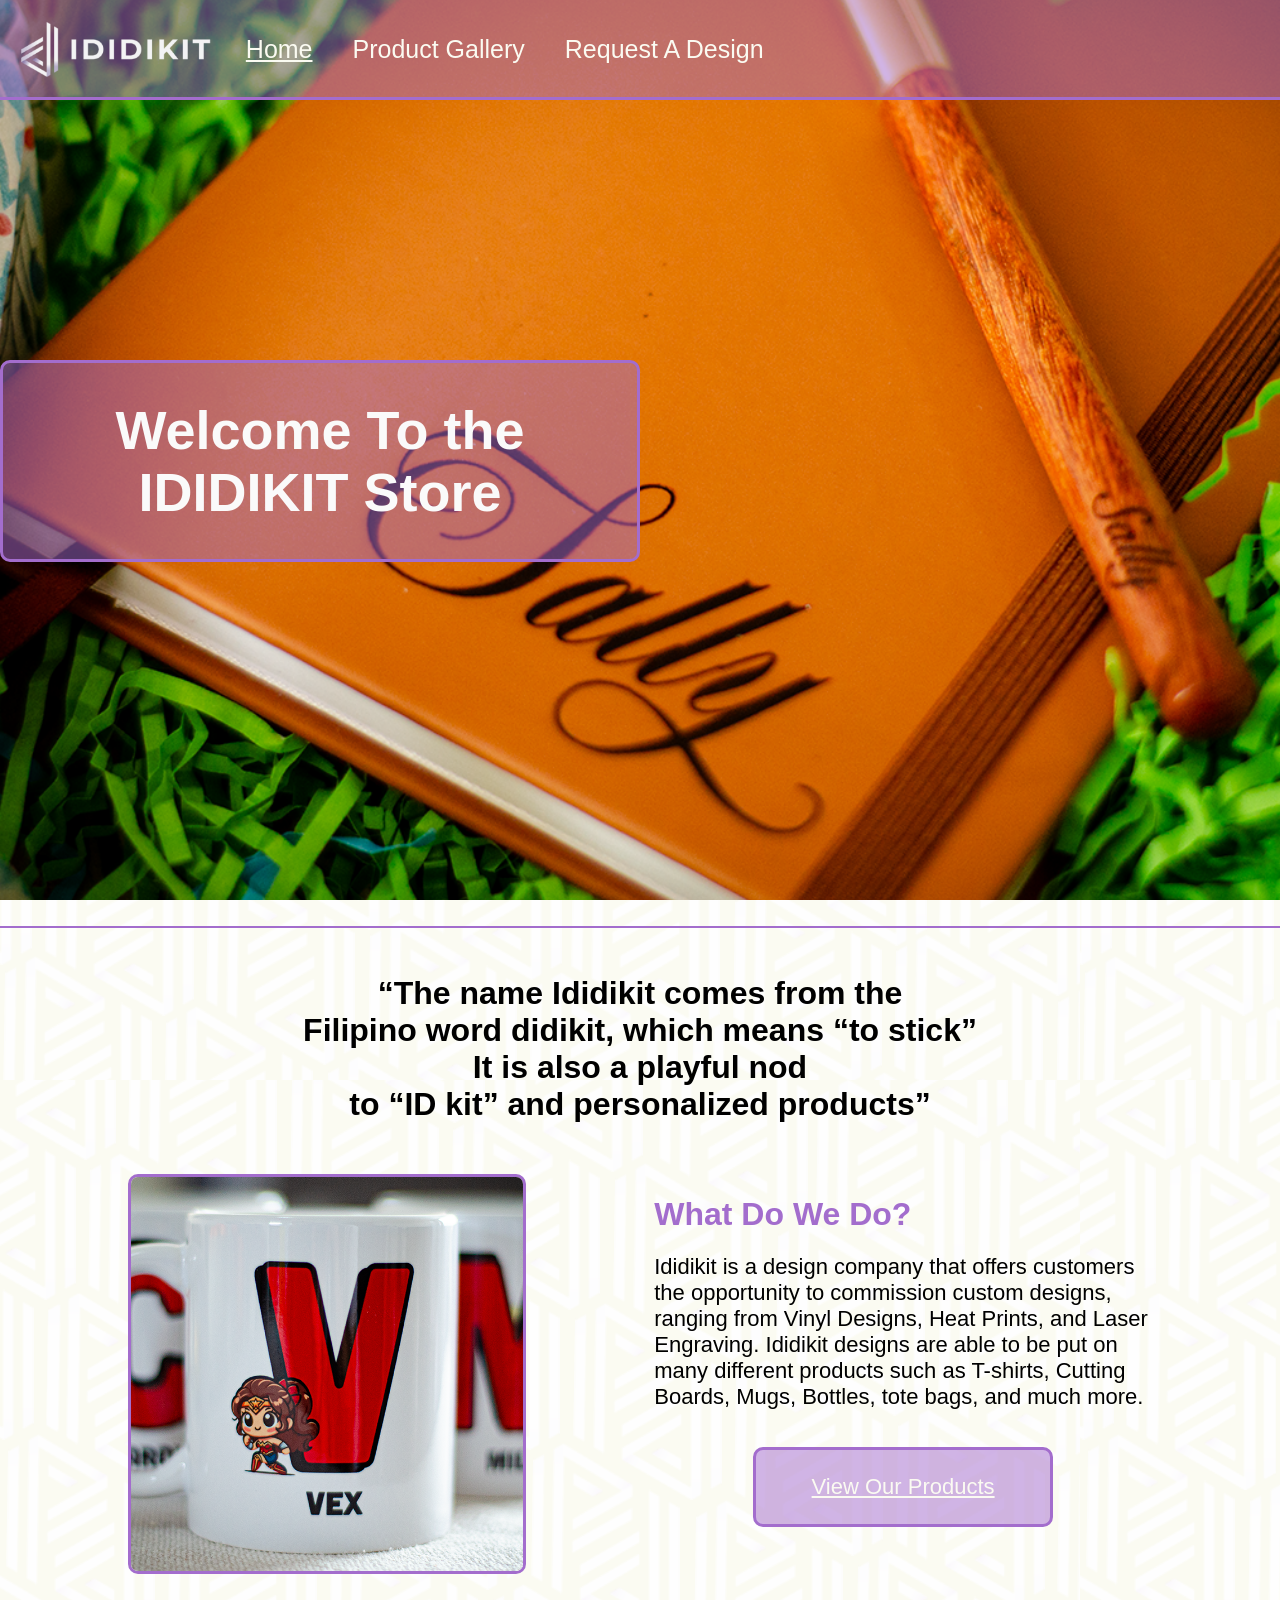
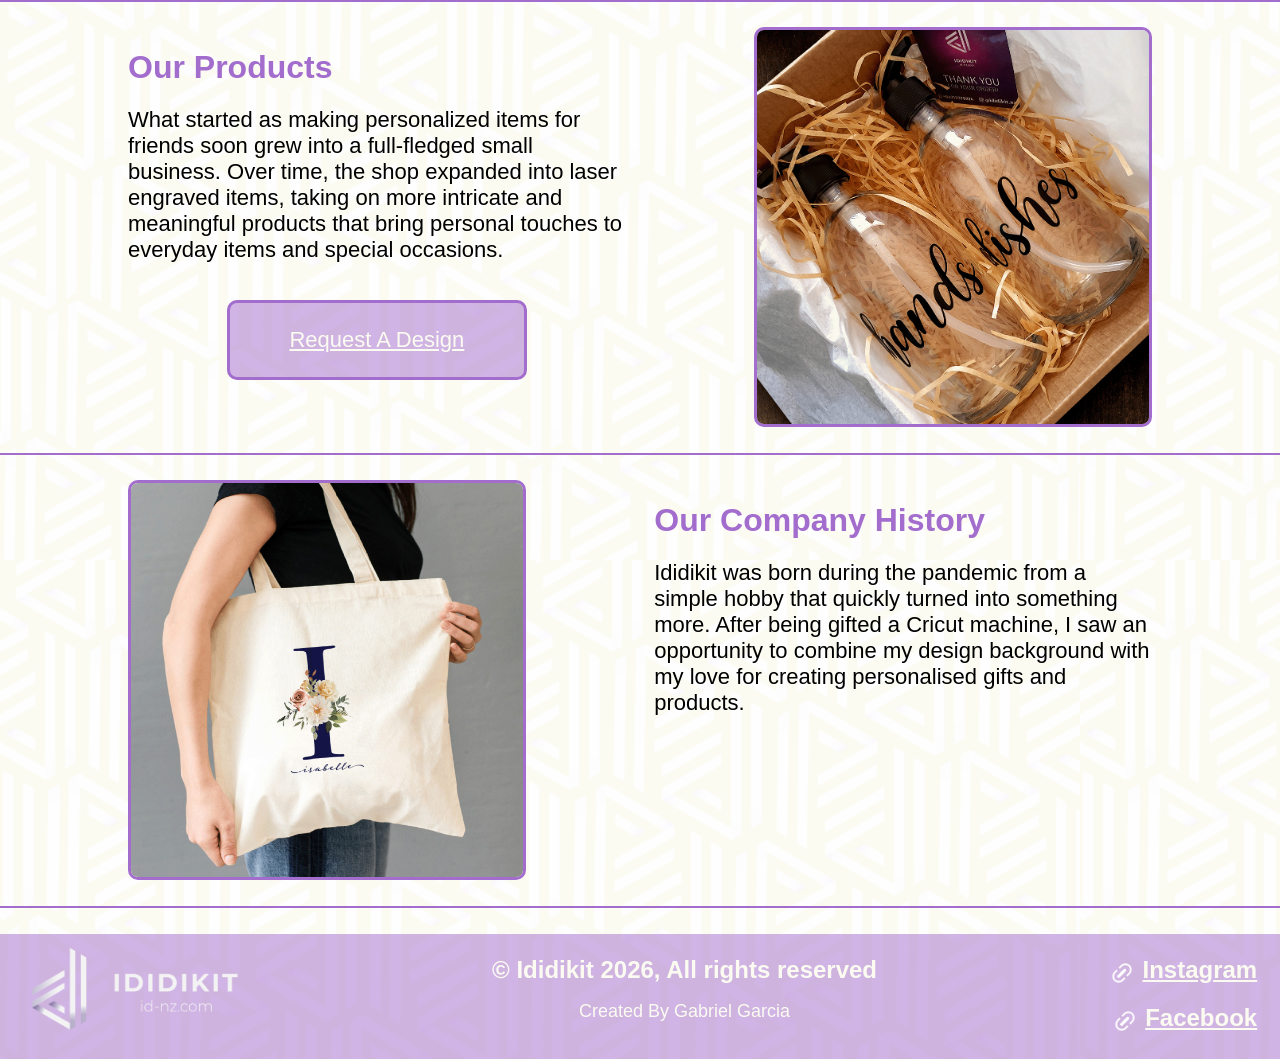
==== commit a22632d4: "added stage 3 v1 files" ====
--- a/index_v1.html
+++ b/index_v1.html
@@ -1,14 +1,9 @@
 <!DOCTYPE HTML>
-<!-- 
- Programmer: Gabriel Garcia
- Date created: 10/06/25
- Version: 0.1
--->
 
 <html lang="en">  
 <head>
     <title>IDIDIKIT Website</title><!-- Metadata and title -->
-    <link rel="icon" type="image/x-icon" href="" >
+    <link rel="icon" type="image/x-icon" href="images\logo.png" >
         <meta charset="utf-8">	
         <meta name="Keyword" content="Ididikit, NZ, Custom Design, Request, laser engraving, Vinyl Printing, Commission"/>
         <meta name="Author" content="Gabriel Zeaph Garcia"/>
@@ -20,12 +15,13 @@
 <Body>
     <div class="grid-container">
 	<div class="nav" id="thetop">
+
 		<div id="navbar">
 			<div><a href="index_v1.html"><img src="images\ididikitLogoHorizontal.png" alt="Ididikit Logo" id="idklogo"></a></div>
 			<div>    
 				<ul>
 					<li><div class="activepage"><a href="index_v1.html" class="navtext">Home</a></div></li>
-					<li><a href="page2_v1.html" class="navtext">Product Gallery</a></li>
+					<li><a href="page1_v1.html" class="navtext">Product Gallery</a></li>
 					<li><a href="contact_v1.php" class="navtext">Request A Design</a></li>
 				</ul>	
 			</div> 
@@ -40,8 +36,8 @@
 						<li>
 							<ul id="navflex">
 								<li><div class="activepage"><a href="index_v1.html" class="navtext">Home</a></div></li>
-								<li><a href="page2_v1.html" class="navtext">Product Gallery</a></li>
-								<li><a href="contact_v1.php" class="navtext">Request A Design</a></li>
+								<li><a href="page1_v1.html" class="navtext">Product Gallery</a></li>
+								<li><a href="contact_v1.html" class="navtext">Request A Design</a></li>
 
 							</ul>
 						</li>
@@ -51,13 +47,14 @@
 		<div id="logo"><img src="images\ididikitLogoHorizontal.png" alt="Ididikit logo" id="idlogo"></div>
 	</div> <!--nav div end -->
 	
-		<div class="header">
-			<!-- <img src="images\404NotCreated.jpg" alt="Image of an IDIDIKIT Product" id="headerimage"> -->
-			<div id="headertextbox">
-				<h1 id="headertext">Welcome To the<br> IDIDIKIT Store</h1>
+		<div class="header" id="indexheader">
+			<!-- <div id="headerimage"><img src="images/NotebookPen.png" alt="Ididikit Logo" id="headerimage"></div> -->
+			<div id="backgroundimgage">
+				<div id="headertextbox">
+					<h1 id="headertext">Welcome To the<br> IDIDIKIT Store</h1>
+				</div>
 			</div>
 		</div> <!-- header div end -->
-		<script type="text/javascript" src="js/myscript.js"></script>	
         <div class="content">
 		
 		<hr>
@@ -67,12 +64,12 @@
 			</div>
 			<div class="textimgcontainer">
 				<div class="imagecontainerhomeLeft">
-				<img src="images\404NotCreated.jpg" alt="Image of an IDIDIKIT Product" id="productimage">
+				<img src="images\mugs1.png" alt="Image of an IDIDIKIT Product" id="productimage">
 				</div>
 				<div class="textcontainer">
 					<h1 class="infoheader">What Do We Do?</h1>
 					<p>Ididikit is a design company that offers customers the opportunity to commission custom designs, ranging from Vinyl Designs, Heat Prints, and Laser Engraving. Ididikit designs are able to be put on many different products such as T-shirts, Cutting Boards, Mugs, Bottles, tote bags, and much more.</p>
-					<div class="buttoncontainer"><a href="page2_v1.html" class="navtext"><button class="idbutton"><p>View Our Products</p></button></a></div>
+					<div class="buttoncontainer"><a href="page1_v1.html" class="navtext"><button class="idbutton"><p>View Our Products</p></button></a></div>
 				</div>	
 			</div>
 		</div>
@@ -85,7 +82,7 @@
 					<div class="buttoncontainer"><a href="contact_v1.php" class="navtext"><button class="idbutton"><p>Request A Design</p></button></a></div>
 				</div>
 				<div class="imagecontainerhome">
-					<img src="images\404NotCreated.jpg" alt="Image of an IDIDIKIT Product" id="productimage">
+					<img src="images\pumpbottles.png" alt="Image of an IDIDIKIT Product" id="productimage">
 				</div>
 			</div>
 		</div>
@@ -93,7 +90,7 @@
 		<div class="contentboundry">
 			<div class="textimgcontainer">
 				<div class="imagecontainerhomeLeft">
-					<img src="images\404NotCreated.jpg" alt="Image of an IDIDIKIT Product" id="productimage">
+					<img src="images\floraltote.png	" alt="Image of an IDIDIKIT Product" id="productimage">
 				</div>
 				<div class="textcontainercenter">
 					<h1 class="infoheader">Our Company History</h1>
@@ -101,7 +98,7 @@
 				</div>
 			</div>
 		</div>
-		<hr>
+		<hr>	
         </div> <!-- content div ending -->
 		
         <div class="footer"><!-- this is the footer -->
@@ -117,17 +114,50 @@
 
 					<div class="footerflex">
 						<div class="footerlinkflex">
-							<a><h1 class="footerlink">Instagram</h1></a>
+							<div><img src="images\linkicon.png" alt="Link Icon" id="linkicon"></div>
+							<a href="https://www.instagram.com/ididikit.nz/"><h1 class="footerlink">Instagram</h1></a>
 						</div>
 
 						<div class="footerlinkflex">	
-							<a><h1 class="footerlink">Facebook</h1></a>
+							<div><img src="images\linkicon.png" alt="Link Icon" id="linkicon"></div>
+							<a href="https://www.facebook.com/ididikit.nz/"><h1 class="footerlink">Facebook</h1></a>
 						</div>
 					</div>
 				</div>
+				
+				<div class="footerelementboxresponsive">
+					<div>
+					<div id="footerimgresponsive">
+						<div><img src="images\ididikit-01.png" alt="Ididikit Long" id="idimagefooter"></div>
+						<div><h1 class="footertextheader">&copy; Ididikit 2026, All rights reserved</h1></div>
+					</div>
+
+					<div>
+						<p class="footertexttop">Other Platforms</p>
+					</div>
+
+					<div class="footerflexresponsive">
+						<div class="footerlinkflex">
+							<div><img src="images\linkicon.png" alt="Link Icon" id="linkicon"></div>
+							<a href="https://www.instagram.com/ididikit.nz/"><h1 class="footerlink">Instagram</h1></a>
+						</div>
+
+						<div class="footerlinkflex">
+							<div><img src="images\linkicon.png" alt="Link Icon" id="linkicon"></div>	
+							<a href="https://www.facebook.com/ididikit.nz/"><h1 class="footerlink">Facebook</h1></a>
+						</div>
+					</div>
+
+					<div id="footertextflex">
+						<p class="footertext">Created By Gabriel Garcia</p>
+					</div>
+				</div>
+
+			</div>
 		</div>
 
     </div> <!-- grid contaner div end -->
 
 </Body>
+<script type="text/javascript" src="js/myscript_v1.js"></script>
 </html>
--- a/css/style_v1.css
+++ b/css/style_v1.css
@@ -5,15 +5,17 @@
 	--idpurple: #A36DCD;
 	--idgrey: #515151;
 	--idwhite: #FBFBF2;
-	--idpurpleopacity07: rgba(163, 109, 205, 0.7);
-	--idpurpleopacity06: rgba(163, 109, 205, 0.6);
+	--idpurpleopacity07: rgba(163, 109, 205, 0.6);
+	--idpurpleopacity06: rgba(163, 109, 205, 0.5);
+
+	--idborder: 3.5px solid var(--idpurple);
 }
 
 /* controls grid sizes */
 .grid-container { 
 	display: grid;
 	grid-template-columns: auto;
-	grid-template-rows: 100px 89vh auto 125px;
+	grid-template-rows: 100px auto auto 125px;
 	height: 200px;
 	
 }
@@ -21,7 +23,7 @@
 body {
 	margin: 0;
 	background-color: var(--idwhite);
-	background-image: url(../images/Textureplaceholder.png);
+	background-image: url(../images/background.png);
 	overflow-x: hidden
 }
 
@@ -30,10 +32,41 @@
 	background-color: var(--idpurple);
 	grid-column-start: 1;
 	grid-column-end: span 2;
-	background-image: url(../images/404NotCreated.jpg);
 	background-repeat: no-repeat;
 	background-position: center;
 	background-size: cover;
+}
+
+
+
+#indexheader {
+	background-image: url(../images/notebookpen.png);
+	background-repeat: no-repeat;
+	background-size: cover;
+	background-position: center;
+	height: 100vh;
+	width: 100%;
+	margin-top: -100px;
+}
+
+#pg2header {
+	background-image: url(../images/notebooks.png);
+	background-repeat: no-repeat;
+	background-size: cover;
+	background-position: center;
+	height: 100vh;
+	width: 100%;
+	margin-top: -100px;
+}
+
+#contactheader {
+	background-image: url(../images/floraltote.png);
+	background-repeat: no-repeat;
+	background-size: cover;
+	background-position: center;
+	height: 100vh;
+	width: 100%;
+	margin-top: -100px;
 }
 
 .nav { 
@@ -42,7 +75,7 @@
 	grid-column-start: 1;
 	grid-column-end: span 2;
 	z-index: 99;
-	border-bottom: 5px solid var(--idpurple);
+	border-bottom: 3.5px solid var(--idpurple);
 	align-items: center;
 	color: var(--idwhite);
 	display: flex;
@@ -55,7 +88,6 @@
 }
 
 .content {
-	margin: 20px;
 	grid-column-end: span 2;
 }
 
@@ -74,6 +106,12 @@
 	color: var(--idwhite);
 }
 
+#linkicon {
+	height: 30px;
+    width: auto;
+    padding-top: 10px;
+}
+
 ul {
 	display: block;
 	list-style: none;
@@ -84,7 +122,7 @@
 
 ul li {
 	font-size: 25px;
-	font-family: "Sigmar", serif;
+	font-family: "Inter", sans-serif;
 	font-weight: 100;
 	font-style: normal;
 	display: inline-block;
@@ -111,6 +149,10 @@
   	font-style: normal;
 }
 
+#quotetext {
+	margin:10px;
+}
+
 h1 {
 	font-size: 32px;
 	font-family: "Inter", sans-serif;
@@ -153,7 +195,7 @@
 
 .footertextheader {
 	font-size: 24px;
-	margin: 10px;
+	margin: 10px 10px 7px;
 }
 
 .footerlink {
@@ -163,14 +205,13 @@
 }
 
 #headertextbox {
-    width: 45%;
+    width: 50%;
     background-color: var(--idpurpleopacity06);
     z-index: 99;
-    position: relative;
-    margin-left: 27.5%;
-    margin-right: 27.5%;
-	margin-top: 15%;
-	border: 5px solid var(--idpurple);
+    position: absolute;
+	justify-self: center;
+	margin-top: 40vh;
+	border: var(--idborder);
 	border-radius: 10px;
 }
 
@@ -180,17 +221,16 @@
 	text-align: center;
 }
 .infoheader {
-
 	color: var(--idpurple);
 }
 
 .imagecontainerhome {
 	height: 400px;
-	width: 400px;
+	width: auto;
 	overflow: hidden;
 	margin-right: 10%;
 	border-radius: 10px;
-	border: 5px solid var(--idpurple);
+	border: var(--idborder);
 	display: flex;
     justify-content: center;
 }
@@ -201,7 +241,7 @@
 	overflow: hidden;
 	margin-left: 10%;
 	border-radius: 10px;
-	border: 5px solid var(--idpurple);
+	border: var(--idborder);
 	display: flex;
     justify-content: center;	
 }
@@ -213,8 +253,7 @@
 .textimgcontainer {
 	display: flex;
 	justify-content: center;
-	padding: 20px;
-	justify-content: space-between;
+
 }
 
 .textcontainer {
@@ -225,7 +264,6 @@
 }
 
 .textcontainercenter {
-	margin-top: 6%;
 	width: 500px;
 	height: auto;
 	margin-left: 10%;
@@ -239,16 +277,17 @@
 .idbutton {
 	width: 300px;
 	height: 80px;
-	border: 5px solid var(--idpurple);
+	border: var(--idborder);
 	background-color: var(--idpurpleopacity06);
 	margin-top: 5%;
 	border-radius: 10px;
 	text-decoration: underline;
 	transition: 0.2s;
 	color: var(--idwhite);
-}
-
-
+	margin-bottom: 20px;
+}
+
+/* back to top button css end */
 
 /* Image Carousel css*/
 * {box-sizing: border-box}
@@ -268,7 +307,7 @@
 .prev, .next {
 	cursor: pointer;
 	position: absolute;
-	top: 50%;
+	top: 45%;
 	width: auto;
 	padding: 1.5vw;
 	margin-top: -22px;
@@ -277,7 +316,7 @@
 	font-size: 1.5vw;
 	transition: 0.6s ease;
 	border-radius: 0 3px 3px 0;
-	border: 5px solid var(--idpurple);
+	border: var(--idborder);
 	user-select: none;
 	background-color: var(--idpurpleopacity06);
 }
@@ -286,15 +325,15 @@
 .next {
  	right: 0;
 	border-radius: 0 500px 500px 0;
-	right: -65px;
-	top: 145px;
+	right: -5vw;
+	/* top: 145px; */
 	
 }
 
 .prev {
- 	left: -65px;
+ 	left: -5vw;
 	border-radius: 500px 0 0 500px;
-	top: 145px;
+	/* top: 145px; */
 }
 
 /* On hover, add a black background color with a little bit see-through */
@@ -363,8 +402,19 @@
 .carouselimgcontainer {
 	width: 345px;
 	height: 300px;
-	border: 5px solid var(--idpurple);
+	border: var(--idborder);
 	border-radius: 10px;
+	overflow: hidden;
+	display: flex;
+    justify-content: center;
+	align-items: center;
+
+}
+
+.carouselimage{
+	width: fit-content;
+    height: fit-content;
+    max-width: 400px;
 }
 
 #box1 {
@@ -455,16 +505,322 @@
 }
 
 
-
-
-
-@media only screen and (max-width: 700px) {
+.footerelementboxresponsive {
+	display: none;
+}
+
+
+/* Php form code*/
+input[type=text], select, textarea {
+	width:100%;
+	padding: 12px;
+	resize: vertical;
+	border: var(--idborder);
+	border-radius: 10px;
+}
+
+#message {
+	margin-bottom: 20px;
+}
+
+label {
+	padding: 12px 12px 12px 0;
+	display: inline-block;
+
+}
+
+input[type=submit] {
+	width: 300px;
+	height: 80px;
+	border: var(--idborder);
+	background-color: var(--idpurpleopacity06);
+	border-radius: 10px;
+	text-decoration: underline;
+	transition: 0.2s;
+	color: var(--idwhite);
+	padding: 12px 20px;
+	cursor: pointer;
+	float: right;
+	margin: 10px;
+	font-size: 22px;
+	margin-top: 0;
+	font-family: "Inter", sans-serif;
+ 	font-optical-sizing: auto;
+  	font-weight: 400;
+  	font-style: normal;
+}
+
+input[type=submit]:hover {
+	background-color: var(--idpurple);
+}
+
+.contactcontainer {
+	border: var(--idborder);
+	border-radius: 10px;
+	padding: 20px;
+	margin-left: 10%;
+	margin-right: 10%;
+	margin-bottom: 20px;
+	font-family: "Inter", sans-serif;
+  	font-optical-sizing: auto;
+	font-weight: 400;
+  	font-style: normal;
+	margin-top: 20px;
+	display: flex;
+	justify-content: center;
+	flex-direction: column;
+}
+
+.row:after {
+	content: "";
+	display: table;
+	clear: both;
+}
+
+#submitbutton {
+	display: flex;
+	justify-content: space-around;
+}
+
+.column2 {
+	width: 100%;
+}
+	
+.column {
+	float: none;
+	width: 100%;
+}
+
+@media only screen and (min-width: 2350px)  {
+	.next {
+        right: 7vw;
+    }
+
+	.prev {
+        left: 7vw;
+	}
+	
+}
+
+@media only screen and (min-width: 1950px) and (max-width: 2350px) {
+	.next {
+        right: 4vw;
+    }
+
+	.prev {
+        left: 4vw;
+	}
+	
+}
+
+
+@media only screen and (min-width: 1850px) and (max-width: 1950px)  {
+	.next {
+        right: 20px;
+    }
+
+	.prev {
+        left: 20px;
+    }
+	
+}
+
+@media only screen and (min-width: 1750px) and (max-width: 1850px)  {
+	.next {
+        right: 0px;
+    }
+
+	.prev {
+        left: 0px;
+    }
+}
+
+
+@media only screen and (min-width: 1750px)  {
+
+    .carouseltext {
+        width: 20vw;
+        margin-left: 30px;
+        margin-right: 40px;
+    }
+
+	h1 {
+	font-size: 2.1vw;
+	}
+	p {
+	font-size: 1.3vw;
+	}
+
+	.idbutton {
+    width: 14vw;
+    height: 4vw;
+	margin-top: 20%;
+	margin-bottom: 20%;
+	}
+
+	.imagecontainerhomeLeft {
+    height: 20vw;
+    width: 20vw;
+	}
+
+	.imagecontainerhome {
+    height: 20vw;
+    width: auto;
+	}
+
+	.textcontainer {
+	margin-left: 5%;
+    margin-right: 5%;
+	}
+	
+	.textcontainercenter {
+    width: 500px;
+    height: auto;
+    margin-left: 5%;
+    margin-right: 5%;
+	}
+	.prev, .next {
+    padding: 1vw;
+	}
+
+	#linkicon {
+		height: 2vw;
+	}
+
+	ul li {
+    	font-size: 2vw;
+		padding: 22.5px 2vw 21.5px
+	}
+
+	#idklogo {
+    	height: 4vw;
+	}
+
+	#headertext {
+    font-size: 4vw;
+	}
+	.grid-container {
+    display: grid;
+    grid-template-columns: auto;
+    grid-template-rows: 6vw  auto auto 8vw;
+    height: 200px;
+	}
+
+	#indexheader {
+    margin-top: -6vw;
+	}
+
+	.footertextheader {
+    font-size: 2vw;
+	}
+
+	.footertext {
+		font-size: 1.1vw;
+	}
+
+	.footerlink {
+    font-size: 2vw;
+	}
+
+	#idimagefooter {
+    height: 90px;
+	}
+
+	#idimagefooter {
+    height: 6vw;
+	}
+
+	#pg2header {
+    margin-top: -6vw;
+	}
+
+	#contactheader {
+    margin-top: -6vw;
+	}
+
+	input[type=text], select, textarea {
+    font-size: 1.5vw;
+	}
+
+	label {
+
+    font-size: 1.2vw;
+	}
+
+}
+
+@media only screen and (min-width: 1600px) and (max-width: 1750px) {
+		.next {
+        right: -30px;
+    }
+
+	.prev {
+        left: -30px;
+    }
+
+
+}
+
+@media only screen and (max-width: 1000px) {
+	#box2 {
+		display: none;
+	}
+
+	.slideshow-container {
+    width: 40vw;
+    position: relative;
+    border-radius: 10px;
+    margin-left: 0px;
+    margin-top: 10px;
+	}
+
+	.carouseltext {
+		margin-left: 0px;
+	}
+
+	#box1 {
+    	margin-right: 10px;
+    	margin-left: 10px;
+		height: 300px;
+	}
+
+	.carouselimage {
+		width: fit-content;
+		height: fit-content;
+		max-width: 450px;
+	}
+
+	
+
+}
+
+@media only screen and (max-width: 900px) {
+	.prev, .next {
+        padding: 12px;
+        font-size: 22px;
+    }
+
+	.next {
+        right: -50px;
+    }
+
+	.prev {
+        left: -50px;
+    }
+
+	
+}
+
+
+
+
+@media only screen and (max-width: 800px) {
 
 /* 
 Burgermenu code */
 	#menuToggle {
 		display: block;
-		margin-top: 5px;
+		margin-top: 15px;
 		z-index: 1;
 		-webkit-user-select: none;
 		user-select: none;
@@ -503,7 +859,7 @@
 
 	#menu {
 		width: 100vw;
-		height: 125px;
+		height: 135px;
 		margin: 12px 0px 0px -10px;
 		padding-bottom: 10px;
 		background: var(--idpurpleopacity06);
@@ -547,13 +903,13 @@
 	}
 
 	#headertextbox {
-        margin-top: 260px;
+        margin-top: 360px;
 		width: 80%;
 		z-index: 99;
-		position: relative;
+		position: absolute;
 		margin-left: 10%;
 		margin-right: 10%;
-		border: 5px solid var(--idpurple);
+		border: var(--idborder);
 		border-radius: 10px;
     }
 	
@@ -562,7 +918,7 @@
 	}
 
 	p {
-        font-size: 12px;
+        font-size: 16px;
         padding-top: 3px;
         padding-bottom: 3px;
     }
@@ -580,18 +936,34 @@
 	}
 
 	h1 {
-        font-size: 15px;
-    }
-
+        font-size: 18px;
+		justify-self: center;
+    }
+
+	#box1 {
+        height: 200px;
+    }
 	.textimgcontainer {
     justify-content: center;
     padding: 0px;
 	}
 
+	#indexheader {
+		max-height: 500px;
+	}
+	#pg2header {
+    	max-height: 500px;
+	}
+
+	#contactheader {
+		max-height: 500px;
+	}
+
+
 	.grid-container {
 		display: grid;
 		grid-template-columns: auto;
-		grid-template-rows: 50px 400px auto auto;
+		grid-template-rows: 50px auto auto auto;
 		height: 200px;
 		
 	}
@@ -610,15 +982,16 @@
 	.content {
     	margin: 0px;
     	grid-column-end: span 2;
+		
 	}
 
 	.idbutton {
-		width: 150px;
-		height: 50px;
-		border: 5px solid var(--idpurple);
+        width: 200px;
+        height: 60px;
+		border: var(--idborder);
 		background-color: var(--idpurpleopacity06);
 		margin-top: 5%;
-		margin-bottom: 10px ;
+		margin-bottom: 10%;
 	}
 
 	.footertextheader {
@@ -663,7 +1036,6 @@
 	#logo {
     text-align: center;
     width: 100%;
-    height: 100%;
 	display: block;
 	}
 
@@ -672,106 +1044,100 @@
 	}
 
 	.footerlinkflex {
-  	flex-direction: column;
+  	margin-right: 10px ;
 	}
 
 	.contact_container {
 		border-radius: 10px;
-		margin: 5%;
-	}
-
-
-
-}
-
-
-
-
-
-
-/* Php form code*/
-
-
-
-
-
-
-
-input[type=text], select, textarea {
-	width:100%;
-	padding: 12px;
-	resize: vertical;
-	border: 2px solid var(--idpurple);
-	border-radius: 10px;
-}
-
-#message {
-	margin-bottom: 20px;
-}
-
-label {
-	padding: 12px 12px 12px 0;
-	display: inline-block;
-
-}
-
-input[type=submit] {
-	width: 300px;
-	height: 80px;
-	border: 2px solid var(--idpurple);
-	background-color: var(--idpurpleopacity06);
-	border-radius: 10px;
-	text-decoration: underline;
-	transition: 0.2s;
-	color: var(--idwhite);
-	padding: 12px 20px;
-	cursor: pointer;
-	float: right;
-	margin: 10px;
-	font-size: 22px;
-	margin-top: 0;
-	font-family: "Inter", sans-serif;
- 	font-optical-sizing: auto;
-  	font-weight: 400;
-  	font-style: normal;
-}
-
-input[type=submit]:hover {
-	background-color: var(--idpurple);
-}
-
-.contact_container {
-	border: 2px solid var(--idpurple);
-	border-radius: 10px;
-	padding: 20px;
-	margin-left: 10%;
-	margin-right: 10%;
-	font-family: "Inter", sans-serif;
-  	font-optical-sizing: auto;
-	font-weight: 400;
-  	font-style: normal;
-}
-
-.row:after {
-	content: "";
-	display: table;
-	clear: both;
-}
-
-#submitbutton {
-	display: flex;
-	justify-content: space-around;
-}
-
-.column2 {
+		margin-left: 5%;
+		margin-right: 5%;
+		margin-bottom: 10px;
+	}
+
+	.footerelementboxresponsive {
+		display: flex;
+		justify-content: space-around;
+	}
+
+	.footerelementbox {
+		display: none;
+	}
+
+	#footerimgresponsive {
+		flex-direction: row;
+		display: flex;
+		margin-top: 10px;
+		align-items: center;
+	}
+
+	.footerflexresponsive {
+		display: flex;
+		flex-direction: row;
+		justify-content: center;
+		padding: 10px;
+	}
+
+	.footertexttop{
+		margin-bottom: -10px;
+	}
+
+	#submitbutton {
 	width: 100%;
-}
-	
-.column {
-	float: none;
-	width: 100%;
-}
-	
-
-/* NO CLUE WHAT THIS DOES */
-
+    height: auto;
+	justify-self: center;
+	}
+
+	.carouseltextcontainer {
+    	flex-direction: column;
+		justify-self: center;
+	}
+	
+	.carouseltext {
+		width: auto;
+		margin-left: 30px;
+	}
+
+	.carouselimgcontainer {
+		width: 100%;
+		height: 200px;
+	}
+
+	.slideshow-container {
+		width: 60vw;
+		margin-left: 0px;
+		justify-self: center;
+	}
+
+	#message {
+		padding: 6px;
+		height: 100px;
+	}
+	#formbutton {
+		margin-left: 30px;
+    	margin-right: 15px;
+	}
+}
+
+
+@media only screen and (max-width: 400px) {
+	.prev, .next {
+		padding: 5vw;
+		font-size: 5vw;
+	}
+
+	.next {
+
+		right: -15vw;
+	}
+
+	.prev {
+		left: -15vw;
+	}
+}
+
+
+
+
+
+
+
